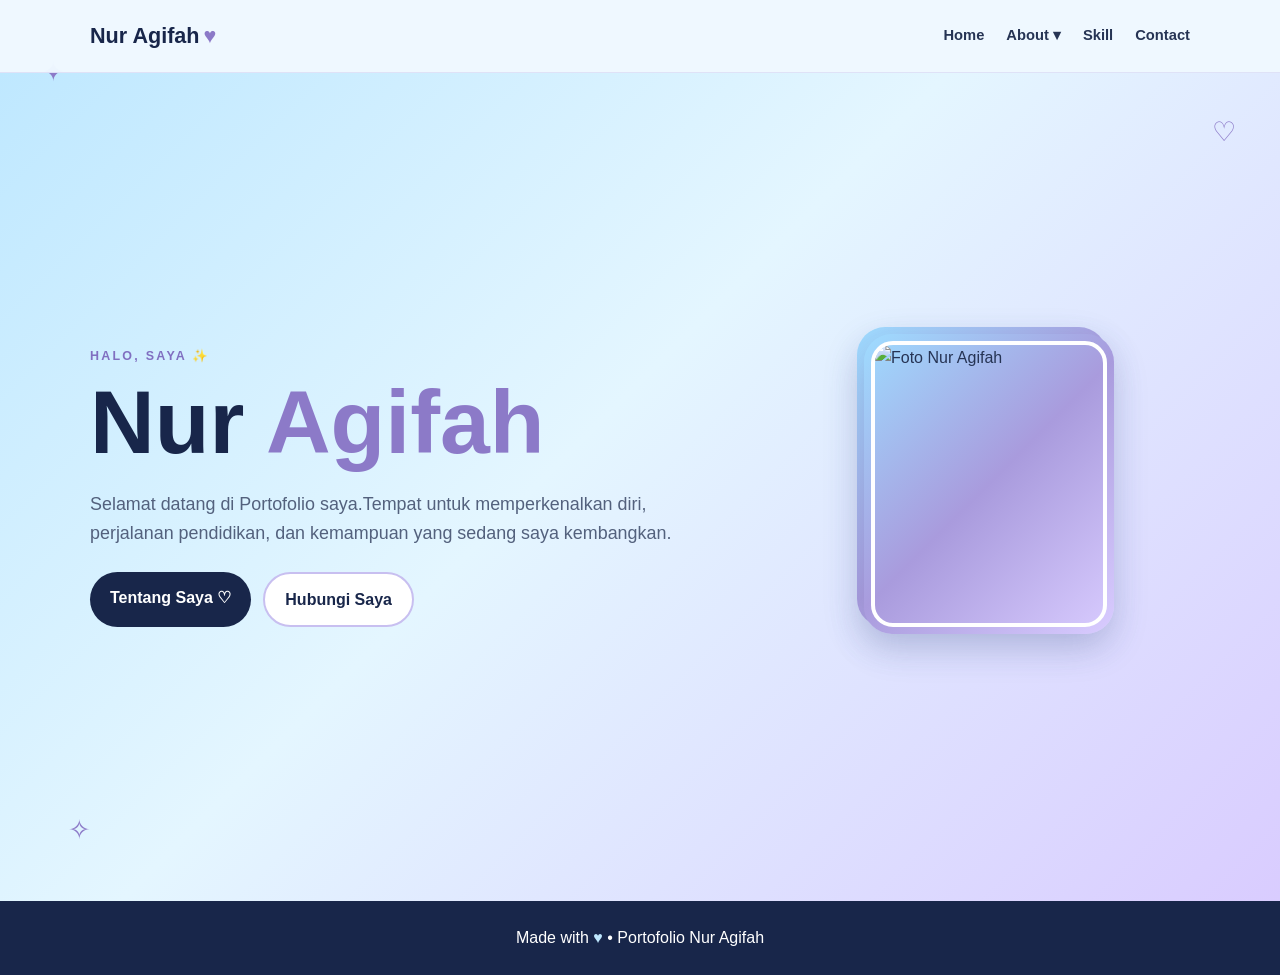
==== index.html @ 180d9f4a "Initial commit" ====
<!DOCTYPE html>
<html lang="id">
<head>
  <meta charset="UTF-8">
  <meta name="viewport" content="width=device-width, initial-scale=1.0">

  <title>Home | Nur Agifah</title>

  <meta
    name="description"
    content="Portfolio Nur Agifah dengan nuansa baby blue, lavender, cream, dan navy."
  >

  <link rel="stylesheet" href="css/reset.css">
  <link rel="stylesheet" href="css/variables.css">
  <link rel="stylesheet" href="css/components.css">
  <link rel="stylesheet" href="css/animations.css">
</head>

<body>

 <!-- ================= NAVBAR ================= -->

<header class="navbar">

  <div class="container nav-inner">

    <!-- BRAND -->
    <a class="brand" href="index.html">
      Nur Agifah<span>♥</span>
    </a>

    <!-- MOBILE MENU -->
    <button
      class="menu-toggle"
      aria-label="Buka menu"
      type="button"
    >
      ☰
    </button>

    <!-- NAVIGATION -->
    <nav class="nav-menu">

      <!-- HOME -->
      <a href="index.html">
        Home
      </a>

      <!-- ABOUT DROPDOWN -->
      <div class="dropdown">

        <button
          type="button"
          class="dropdown-btn"
        >
          About ▾
        </button>

        <div class="dropdown-menu">

          <a href="about.html#profil">
            Profil
          </a>

          <a href="about.html#pendidikan">
            Pendidikan
          </a>

        </div>

      </div>

      <!-- SKILL -->
      <a href="skill.html">
        Skill
      </a>

      <!-- CONTACT -->
      <a href="contact.html">
        Contact
      </a>

    </nav>

  </div>

</header>


    <!-- ================= HOME ================= -->

    <section id="home" class="hero section">

      <div class="container hero-grid">

        <div class="hero-copy reveal">

          <p class="eyebrow">
            HALO, SAYA ✨
          </p>

          <h1>
            Nur <span> Agifah</span>
          </h1>

          <p class="lead">
            Selamat datang di Portofolio saya.Tempat untuk memperkenalkan diri,
            perjalanan pendidikan, dan kemampuan
            yang sedang saya kembangkan.
          </p>

          <div class="hero-actions">

            <a
              href="about.html#profil"
              class="btn btn-primary"
            >
              Tentang Saya ♡
            </a>

            <a
              class="btn btn-secondary"
              href="contact.html"
            >
              Hubungi Saya
            </a>

          </div>

        </div>


        <!-- ================= PROFILE CARD ================= -->

        <div class="profile-photo">

          <div class="profile-photo">

            <img
              src="img/foto.jpeg"
              alt="Foto Nur Agifah"
            >

          </div>

          <div class="sparkle s1">
            ✦
          </div>

          <div class="sparkle s2">
            ♡
          </div>

          <div class="sparkle s3">
            ✧
          </div>

          </h3>

      
          </p>

        </div>

      </div>

    </section>

  </main>
  <!-- ================= FOOTER ================= -->

  <footer>

    <div class="container">

      Made with
      <span>♥</span>
      • Portofolio Nur Agifah

    </div>

  </footer>


  <script src="js/script.js"></script>

</body>
</html>
---- css/variables.css ----
:root {
  --baby: #bfe8ff;
  --lav: #d9ccff;
  --cream: #fff8e9;
  --navy: #18264a;
  --white: #fff;
  --text: #263454;
  --muted: #68738d;
  --shadow: 0 16px 40px rgba(24, 38, 74, 0.10);
  --radius: 24px;
}
---- css/components.css ----
/* ==================================================
   GLOBAL
================================================== */

body {
  background: #f8fbff;
  color: #263454;
  overflow-x: hidden;
}

.container {
  width: min(1100px, 92%);
  margin: auto;
}

.section {
  padding: 90px 0;
}

.cream-bg {
  background: linear-gradient(
    135deg,
    #bfe8ff 0%,
    #eaf7ff 45%,
    #d9ccff 100%
  );
}

.lavender-bg {
  background: linear-gradient(
    135deg,
    #eaf7ff 0%,
    #eee9ff 50%,
    #d9ccff 100%
  );
}


/* ==================================================
   NAVBAR
================================================== */

.navbar {
  position: sticky;
  top: 0;
  z-index: 20;

  background: rgba(239, 248, 255, 0.94);

  backdrop-filter: blur(12px);

  border-bottom: 1px solid rgba(126, 103, 200, 0.15);
}

.nav-inner {
  height: 72px;

  display: flex;
  align-items: center;
  justify-content: space-between;
}

.brand {
  font-weight: 900;
  font-size: 1.35rem;
  color: #18264a;
}

.brand span {
  color: #8c7ac8;
  margin-left: 4px;
}

.nav-menu {
  display: flex;
  align-items: center;
  gap: 22px;

  font-weight: 700;
  font-size: 0.92rem;
}

.nav-menu a:hover,
.dropdown-btn:hover {
  color: #806fc1;
}

.dropdown {
  position: relative;
}

.dropdown-btn {
  border: 0;
  background: none;

  color: #263454;

  font-weight: 700;

  cursor: pointer;
}

.dropdown-menu {
  display: none;

  position: absolute;

  top: 28px;
  left: -12px;

  background: #ffffff;

  border: 1px solid #ddd5f5;

  border-radius: 16px;

  padding: 10px;

  box-shadow: 0 15px 35px rgba(72, 74, 130, 0.14);

  min-width: 150px;
}

.dropdown:hover .dropdown-menu {
  display: block;
}

.dropdown-menu a {
  display: block;

  padding: 8px 12px;

  border-radius: 10px;
}

.dropdown-menu a:hover {
  background: #eee9ff;
}

.menu-toggle {
  display: none;

  border: 0;

  background: #bfe8ff;

  color: #18264a;

  padding: 8px 12px;

  border-radius: 12px;

  cursor: pointer;
}


/* ==================================================
   HERO / HOME
================================================== */

.hero {
  background: linear-gradient(
    135deg,
    #bfe8ff 0%,
    #e4f6ff 45%,
    #d9ccff 100%
  );

  min-height: calc(100vh - 72px);

  display: flex;
  align-items: center;
}

.hero-grid {
  display: grid;

  grid-template-columns: 1.2fr 0.8fr;

  gap: 60px;

  align-items: center;
}

.eyebrow {
  font-size: 0.78rem;

  letter-spacing: 0.18em;

  font-weight: 900;

  color: #806fc1;

  margin-bottom: 12px;
}

.hero h1 {
  font-size: clamp(3rem, 7vw, 5.8rem);

  line-height: 0.98;

  color: #18264a;

  max-width: 700px;
}

.hero h1 span {
  color: #8c7ac8;
}

.lead {
  font-size: 1.12rem;

  color: #53617d;

  max-width: 620px;

  margin: 24px 0;
}

.hero-actions {
  display: flex;

  gap: 12px;

  flex-wrap: wrap;
}

.btn {
  display: inline-block;

  padding: 13px 20px;

  border-radius: 999px;

  font-weight: 800;

  transition: 0.25s;
}

.btn:hover {
  transform: translateY(-3px);
}

.btn-primary {
  background: #18264a;

  color: white;
}

.btn-primary:hover {
  background: #4b5d91;
}

.btn-secondary {
  background: #ffffff;

  color: #18264a;

  border: 2px solid #c8bff0;
}

.btn-secondary:hover {
  background: #eee9ff;
}


/* ==================================================
   HERO CARD
================================================== */

.hero-card {
  min-height: 460px;

  max-width: 330px;

  margin: auto;

  width: 100%;

  background: rgba(255, 255, 255, 0.72);

  border: 2px solid rgba(255, 255, 255, 0.9);

  border-radius: 42px;

  display: flex;

  flex-direction: column;

  align-items: center;

  justify-content: center;

  box-shadow: 0 18px 45px rgba(73, 91, 145, 0.14);

  position: relative;
}


/* ==================================================
   PROFILE PHOTO
================================================== */

.profile-photo {
  width: 250px;
  height: 300px;

  margin: 0 auto 20px;

  padding: 7px;

  background: linear-gradient(
    135deg,
    #9edcff,
    #a99bdd,
    #d9ccff
  );

  border-radius: 28px;

  box-shadow:
    0 15px 35px rgba(73, 91, 145, 0.18);
}

.profile-photo img {
  width: 100%;
  height: 100%;

  object-fit: cover;

  display: block;

  border-radius: 22px;

  border: 4px solid white;
}

.hero-card h3 {
  margin-top: 20px;

  color: #18264a;
}

.hero-card p {
  color: #68738d;
}


/* ==================================================
   SPARKLE
================================================== */

.sparkle {
  position: absolute;

  font-size: 1.7rem;

  color: #8c7ac8;
}

.s1 {
  top: 50px;
  left: 42px;
}

.s2 {
  right: 44px;
  top: 110px;
}

.s3 {
  bottom: 48px;
  left: 68px;
}


/* ==================================================
   ABOUT
================================================== */

.two-col {
  display: grid;

  grid-template-columns: 0.8fr 1.2fr;

  gap: 50px;

  align-items: center;
}

#about {
  background: linear-gradient(
    135deg,
    #bfe8ff 0%,
    #eaf7ff 45%,
    #d9ccff 100%
  );
}

.section-heading h2 {
  font-size: clamp(2rem, 4vw, 3.2rem);

  line-height: 1.1;

  color: #18264a;
}

.section-heading h2 span {
  color: #8c7ac8;
}

.center {
  text-align: center;

  margin-bottom: 45px;
}

.card {
  background: #ffffff;

  border: 1px solid #e4def8;

  border-radius: 24px;

  padding: 28px;

  box-shadow:
    0 12px 30px rgba(73, 91, 145, 0.08);
}

.card p + p {
  margin-top: 12px;
}

.tag-row {
  display: flex;

  flex-wrap: wrap;

  gap: 9px;

  margin-top: 20px;
}

.tag-row span {
  background: #d9ccff;

  color: #3d326b;

  padding: 7px 12px;

  border-radius: 999px;

  font-weight: 700;

  font-size: 0.85rem;
}


/* ==================================================
   PROFIL AKU
================================================== */

.profile-section {
  min-height: calc(100vh - 72px);

  padding: 80px 0;

  background: linear-gradient(
    135deg,
    #bfe8ff 0%,
    #eaf7ff 45%,
    #d9ccff 100%
  );
}

.profile-section .section-heading h1 {
  font-size: clamp(2.4rem, 5vw, 3.6rem);

  line-height: 1.1;

  color: #18264a;

  margin-top: 8px;
}


/* ==================================================
   BINGKAI PROFIL
================================================== */

.profile-card {
  width: min(750px, 100%);

  margin: 30px auto 0;

  padding: 38px 45px;

  background: linear-gradient(
    135deg,
    rgba(255, 255, 255, 0.88),
    rgba(191, 232, 255, 0.45),
    rgba(217, 204, 255, 0.45)
  );

  border: 1px solid rgba(255, 255, 255, 0.95);

  border-radius: 30px;

  box-shadow:
    0 15px 35px rgba(73, 91, 145, 0.12);

  backdrop-filter: blur(10px);

  transition: 0.3s ease;
}

.profile-card:hover {
  transform: translateY(-5px);

  box-shadow:
    0 20px 45px rgba(73, 91, 145, 0.16);
}

.profile-card p {
  font-size: 18px;

  line-height: 1.7;

  margin-bottom: 18px;

  color: #303b59;
}

.profile-card p:last-child {
  margin-bottom: 0;
}

.profile-card strong {
  color: #6f5eaa;

  font-weight: 800;
}


/* ==================================================
   ABOUT BOX
================================================== */

.about-box {
  width: min(750px, 100%);

  margin: 35px auto 0;

  padding: 35px 40px;

  background: linear-gradient(
    135deg,
    rgba(255, 255, 255, 0.90),
    rgba(191, 232, 255, 0.55),
    rgba(217, 204, 255, 0.55)
  );

  border-radius: 28px;

  box-shadow:
    0 15px 35px rgba(73, 91, 145, 0.10);

  border: 1px solid rgba(255, 255, 255, 0.95);

  backdrop-filter: blur(10px);
}

.about-box .eyebrow {
  margin-bottom: 10px;
}

.about-box h2 {
  color: #18264a;

  font-size: clamp(1.8rem, 4vw, 2.5rem);

  line-height: 1.2;

  margin-bottom: 20px;
}

.about-box p:not(.eyebrow) {
  color: #303b59;

  font-size: 17px;

  line-height: 1.8;

  margin-bottom: 15px;
}

.about-box p:last-child {
  margin-bottom: 0;
}

.about-box strong {
  color: #6f5eaa;

  font-weight: 800;
}


/* ==================================================
   EDUCATION
================================================== */

#pendidikan {
  background: linear-gradient(
    135deg,
    #bfe8ff 0%,
    #eaf7ff 50%,
    #d9ccff 100%
  );
}

.timeline {
  max-width: 820px;

  margin: auto;
}

.timeline-item {
  display: grid;

  grid-template-columns: 60px 1fr;

  gap: 20px;

  margin-bottom: 20px;

  align-items: start;
}

.dot {
  width: 48px;
  height: 48px;

  border-radius: 50%;

  background: #bfe8ff;

  color: #18264a;

  display: grid;

  place-items: center;

  box-shadow:
    0 6px 15px rgba(100, 150, 190, 0.15);
}

.period {
  font-size: 0.8rem;

  color: #806fc1;

  font-weight: 800;
}

.timeline h3 {
  font-size: 1.5rem;

  color: #18264a;
}


/* ==================================================
   SKILLS
================================================== */

#skills {
  min-height: calc(100vh - 72px);

  padding: 85px 0;

  background: linear-gradient(
    135deg,
    #bfe8ff 0%,
    #eaf7ff 50%,
    #d9ccff 100%
  );
}


/* JUDUL SKILL */

#skills .section-heading {
  max-width: 850px;

  margin: 0 auto 45px;

  text-align: center;
}

#skills .section-heading .eyebrow {
  margin-bottom: 12px;
}

#skills .section-heading h2 {
  font-size: clamp(2rem, 4vw, 3rem);

  line-height: 1.2;

  color: #18264a;

  margin-bottom: 18px;
}

#skills .section-heading p:not(.eyebrow) {
  max-width: 650px;

  margin: 0 auto;

  color: #53617d;

  font-size: 1.05rem;

  line-height: 1.7;
}


/* GRID SKILL */

.skill-grid {
  width: 100%;

  display: grid;

  grid-template-columns:
    repeat(4, minmax(0, 1fr));

  gap: 22px;

  align-items: stretch;
}


/* KARTU SKILL */

.skill-card {
  min-height: 285px;

  background: rgba(255, 255, 255, 0.82);

  border: 1px solid rgba(255, 255, 255, 0.95);

  border-radius: 24px;

  padding: 28px;

  box-shadow:
    0 12px 30px rgba(73, 91, 145, 0.10);

  transition:
    transform 0.3s ease,
    box-shadow 0.3s ease;

  display: flex;

  flex-direction: column;
}


/* ICON */

.skill-card > div:first-child {
  font-size: 2.2rem;

  margin-bottom: 12px;
}


/* NAMA SKILL */

.skill-card h3 {
  color: #18264a;

  font-size: 1.3rem;

  margin: 0 0 12px;
}


/* DESKRIPSI SKILL */

.skill-card p {
  color: #53617d;

  font-size: 0.95rem;

  line-height: 1.6;

  margin-bottom: 20px;
}


/* BAR */

.bar {
  width: 100%;

  height: 9px;

  background: #e1eaff;

  border-radius: 999px;

  overflow: hidden;

  margin-top: auto;
}

.bar span {
  display: block;

  height: 100%;

  background: linear-gradient(
    90deg,
    #9edcff,
    #9b88d0
  );

  border-radius: 999px;
}


/* PERSENTASE */

.skill-card small {
  display: block;

  text-align: right;

  margin-top: 8px;

  font-size: 0.9rem;

  font-weight: 800;

  color: #6f5eaa;
}


/* HOVER */

.skill-card:hover {
  transform: translateY(-7px);

  box-shadow:
    0 18px 40px rgba(73, 91, 145, 0.16);
}


/* ==================================================
   CONTACT BOX
================================================== */

.contact-box {
  background: linear-gradient(
    135deg,
    #bfe8ff,
    #d9ccff
  );

  border-radius: 32px;

  padding: 42px;

  display: flex;

  justify-content: space-between;

  align-items: center;

  gap: 30px;

  box-shadow:
    0 16px 40px rgba(73, 91, 145, 0.12);
}

.contact-box h2 {
  font-size: clamp(2rem, 4vw, 3rem);

  line-height: 1.1;

  color: #18264a;
}

.contact-actions {
  display: flex;

  gap: 10px;

  flex-wrap: wrap;
}


/* ==================================================
   CONTACT PAGE
================================================== */

.contact-section {
  min-height: calc(100vh - 72px);

  padding: 80px 0;

  background: linear-gradient(
    135deg,
    #bfe8ff,
    #eaf7ff,
    #d9ccff
  );

  display: flex;

  align-items: center;
}

.contact-card {
  display: grid;

  grid-template-columns: 0.9fr 1.1fr;

  gap: 45px;

  background: rgba(255, 255, 255, 0.76);

  border: 1px solid rgba(255, 255, 255, 0.95);

  border-radius: 30px;

  padding: 45px;

  box-shadow:
    0 20px 50px rgba(73, 91, 145, 0.12);

  backdrop-filter: blur(10px);
}


/* ==================================================
   CONTACT LEFT
================================================== */

.contact-info h1 {
  font-size: clamp(2.2rem, 5vw, 3.5rem);

  line-height: 1.1;

  color: #18264a;

  margin-bottom: 18px;
}

.contact-description {
  color: #68738d;

  max-width: 450px;

  margin-bottom: 30px;
}

.contact-detail {
  display: flex;

  flex-direction: column;

  gap: 20px;
}

.contact-item {
  display: flex;

  align-items: center;

  gap: 15px;

  padding: 15px;

  background: rgba(255, 255, 255, 0.75);

  border: 1px solid #e4def8;

  border-radius: 18px;

  transition: 0.3s ease;
}

.contact-item:hover {
  transform: translateX(6px);

  box-shadow:
    0 8px 20px rgba(73, 91, 145, 0.10);
}

.contact-icon {
  width: 48px;
  height: 48px;

  border-radius: 50%;

  background: #d9ccff;

  color: #5c4c94;

  display: grid;

  place-items: center;

  font-size: 1.3rem;
}

.contact-item h3 {
  font-size: 0.9rem;

  color: #18264a;

  margin-bottom: 2px;
}

.contact-item a {
  color: #806fc1;

  font-size: 0.9rem;

  font-weight: 600;
}

.contact-item a:hover {
  text-decoration: underline;

  color: #6553a0;
}


/* ==================================================
   CONTACT FORM
================================================== */

.contact-form {
  background: rgba(255, 255, 255, 0.72);

  border-radius: 24px;

  padding: 30px;
}

.form-title {
  display: flex;

  align-items: center;

  justify-content: center;

  gap: 8px;

  margin-bottom: 25px;
}

.form-title span {
  font-size: 1.2rem;
}

.form-title h2 {
  color: #18264a;

  font-size: 1.4rem;
}

.form-group {
  margin-bottom: 16px;
}

.form-group label {
  display: block;

  font-size: 0.85rem;

  font-weight: 700;

  color: #18264a;

  margin-bottom: 6px;
}

.form-group input,
.form-group textarea {
  width: 100%;

  border: 1px solid #d8d2e8;

  border-radius: 12px;

  padding: 12px 14px;

  background: rgba(255, 255, 255, 0.85);

  color: #18264a;

  outline: none;

  transition: 0.25s ease;

  box-sizing: border-box;
}

.form-group input:focus,
.form-group textarea:focus {
  border-color: #9edcff;

  box-shadow:
    0 0 0 3px rgba(158, 220, 255, 0.25);
}

.form-group textarea {
  resize: vertical;

  min-height: 120px;
}

.send-button {
  border: none;

  background: #8c7ac8;

  color: white;

  padding: 12px 24px;

  border-radius: 999px;

  font-weight: 800;

  cursor: pointer;

  transition: 0.3s ease;
}

.send-button:hover {
  transform: translateY(-3px);

  background: #7563b0;

  box-shadow:
    0 8px 20px rgba(117, 99, 176, 0.25);
}


/* ==================================================
   FOOTER
================================================== */

footer {
  background: #18264a;

  color: white;

  padding: 24px;

  text-align: center;
}

footer span {
  color: #bfe8ff;
}


/* ==================================================
   TABLET
================================================== */

@media (max-width: 800px) {

  .nav-menu {
    display: none;

    position: absolute;

    top: 72px;

    left: 0;

    right: 0;

    background: #edf8ff;

    padding: 18px;

    flex-direction: column;

    align-items: stretch;

    box-shadow:
      0 15px 30px rgba(73, 91, 145, 0.12);
  }

  .nav-menu.open {
    display: flex;
  }

  .menu-toggle {
    display: block;
  }

  .dropdown-menu {
    position: static;

    box-shadow: none;

    margin-top: 6px;

    background: #eee9ff;
  }

  .dropdown:hover .dropdown-menu {
    display: none;
  }

  .dropdown.open .dropdown-menu {
    display: block;
  }

  .hero-grid,
  .two-col {
    grid-template-columns: 1fr;
  }

  .hero-card {
    min-height: 440px;
  }

  .skill-grid {
    grid-template-columns:
      repeat(2, minmax(0, 1fr));

    gap: 18px;
  }

  .project-grid {
    grid-template-columns: 1fr;
  }

  .contact-box {
    flex-direction: column;

    align-items: flex-start;
  }

  .contact-section {
    padding: 50px 0;
  }

  .contact-card {
    grid-template-columns: 1fr;

    padding: 25px;

    gap: 30px;
  }

  .contact-form {
    padding: 20px;
  }
}


/* ==================================================
   SMALL MOBILE
================================================== */

@media (max-width: 600px) {

  .profile-section {
    padding: 60px 0;
  }

  .profile-card {
    padding: 28px 22px;

    border-radius: 24px;
  }

  .profile-card p {
    font-size: 16px;
  }

  .about-box {
    padding: 28px 22px;

    border-radius: 24px;
  }

  .about-box h2 {
    font-size: 1.8rem;
  }

  .about-box p:not(.eyebrow) {
    font-size: 16px;
  }
}


/* ==================================================
   EXTRA SMALL MOBILE
================================================== */

@media (max-width: 480px) {

  .section {
    padding: 65px 0;
  }

  .skill-grid {
    grid-template-columns: 1fr;
  }

  .hero h1 {
    font-size: 3.1rem;
  }

  .hero-card {
    max-width: 300px;

    min-height: 430px;
  }

  .profile-photo {
    width: 220px;

    height: 270px;
  }

  .timeline-item {
    grid-template-columns: 48px 1fr;
  }

  .dot {
    width: 42px;

    height: 42px;
  }

  .contact-box {
    padding: 28px;
  }

  .skill-card {
    min-height: 270px;

    padding: 24px;
  }
}
---- css/animations.css ----
.reveal {
  opacity: 0;
  transform: translateY(22px);
  transition: opacity 0.7s ease, transform 0.7s ease;
}

.reveal.visible {
  opacity: 1;
  transform: none;
}

.float {
  animation: float 4s ease-in-out infinite;
}

@keyframes float {
  0%,
  100% {
    transform: translateY(0);
  }

  50% {
    transform: translateY(-12px);
  }
}

@media (prefers-reduced-motion: reduce) {
  * {
    scroll-behavior: auto !important;
    animation: none !important;
    transition: none !important;
  }
}
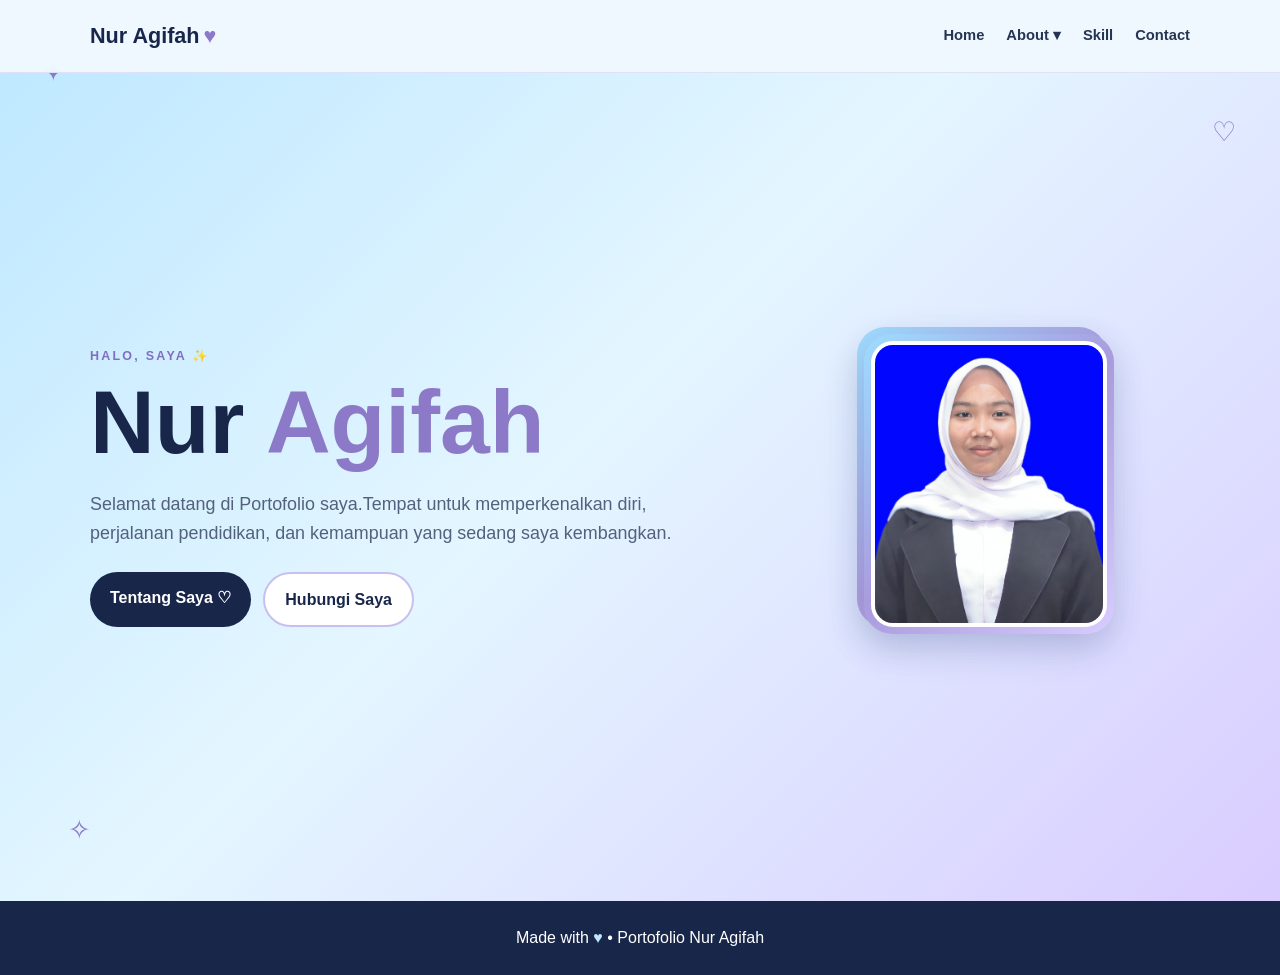
==== commit 18fd5861: "menyimpan perubahan html dan foto" ====
--- a/index.html
+++ b/index.html
@@ -138,7 +138,7 @@
           <div class="profile-photo">
 
             <img
-              src="img/foto.jpeg"
+              src="img/Foto.jpeg"
               alt="Foto Nur Agifah"
             >
 
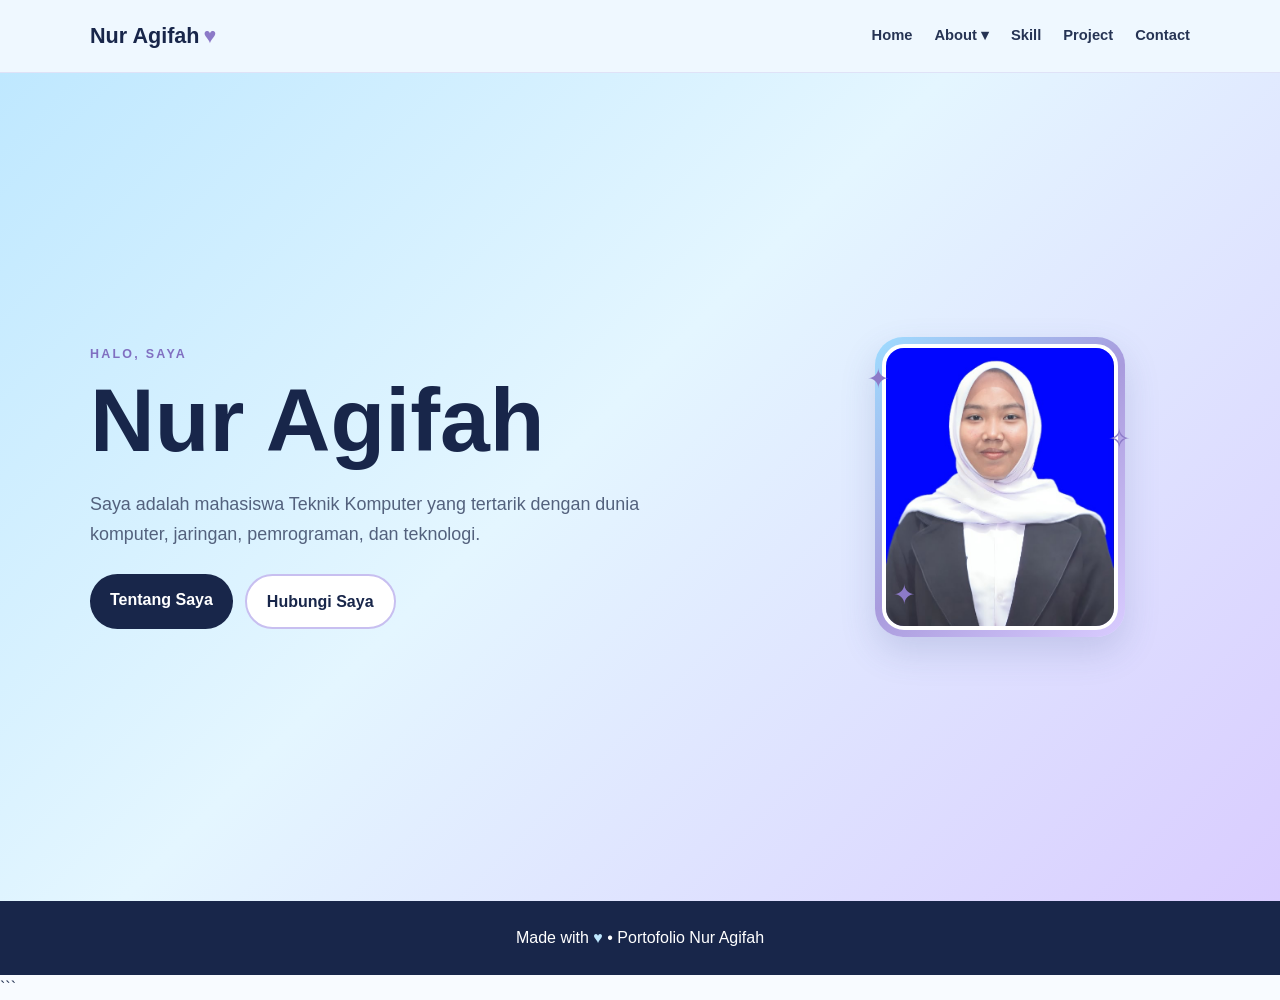
==== commit e72b954b: "Initial commit" ====
--- a/index.html
+++ b/index.html
@@ -1,189 +1,237 @@
 <!DOCTYPE html>
 <html lang="id">
+
 <head>
-  <meta charset="UTF-8">
-  <meta name="viewport" content="width=device-width, initial-scale=1.0">
-
-  <title>Home | Nur Agifah</title>
-
-  <meta
-    name="description"
-    content="Portfolio Nur Agifah dengan nuansa baby blue, lavender, cream, dan navy."
-  >
-
-  <link rel="stylesheet" href="css/reset.css">
-  <link rel="stylesheet" href="css/variables.css">
-  <link rel="stylesheet" href="css/components.css">
-  <link rel="stylesheet" href="css/animations.css">
+
+    <meta charset="UTF-8">
+
+    <meta name="viewport"
+          content="width=device-width, initial-scale=1.0">
+
+    <title>Home | Nur Agifah</title>
+
+    <meta name="description"
+          content="Portfolio Nur Agifah - Mahasiswa Teknik Komputer">
+
+    <link rel="stylesheet" href="css/reset.css">
+    <link rel="stylesheet" href="css/variables.css">
+    <link rel="stylesheet" href="css/components.css">
+    <link rel="stylesheet" href="css/animations.css">
+
 </head>
 
+
 <body>
 
- <!-- ================= NAVBAR ================= -->
+
+<!-- ==================================================
+     NAVBAR
+================================================== -->
 
 <header class="navbar">
 
-  <div class="container nav-inner">
-
-    <!-- BRAND -->
-    <a class="brand" href="index.html">
-      Nur Agifah<span>♥</span>
-    </a>
-
-    <!-- MOBILE MENU -->
-    <button
-      class="menu-toggle"
-      aria-label="Buka menu"
-      type="button"
-    >
-      ☰
-    </button>
-
-    <!-- NAVIGATION -->
-    <nav class="nav-menu">
-
-      <!-- HOME -->
-      <a href="index.html">
-        Home
-      </a>
-
-      <!-- ABOUT DROPDOWN -->
-      <div class="dropdown">
-
-        <button
-          type="button"
-          class="dropdown-btn"
-        >
-          About ▾
-        </button>
-
-        <div class="dropdown-menu">
-
-          <a href="about.html#profil">
-            Profil
-          </a>
-
-          <a href="about.html#pendidikan">
-            Pendidikan
-          </a>
+    <div class="container nav-inner">
+
+        <a class="brand" href="index.html">
+            Nur Agifah<span>♥</span>
+        </a>
+
+
+        <nav class="nav-menu">
+
+            <!-- HOME -->
+            <a href="index.html">
+                Home
+            </a>
+
+
+            <!-- ABOUT DROPDOWN -->
+            <div class="dropdown">
+
+                <button
+                    type="button"
+                    class="dropdown-btn"
+                >
+                    About ▾
+                </button>
+
+
+                <div class="dropdown-menu">
+
+                    <a href="about.html#profil">
+                        Profil
+                    </a>
+
+                    <a href="about.html#pendidikan">
+                        Pendidikan
+                    </a>
+
+                </div>
+
+            </div>
+
+
+            <!-- SKILL -->
+            <a href="skill.html">
+                Skill
+            </a>
+
+
+            <!-- PROJECT -->
+            <a href="project.html">
+                Project
+            </a>
+
+
+            <!-- CONTACT -->
+            <a href="contact.html">
+                Contact
+            </a>
+
+        </nav>
+
+    </div>
+
+</header>
+
+
+
+<!-- ==================================================
+     HOME
+================================================== -->
+
+<main>
+
+    <section class="hero">
+
+        <div class="container">
+
+            <div class="hero-grid">
+
+
+                <!-- ==================================================
+                     FOTO PROFIL
+                ================================================== -->
+
+                <div class="hero-card reveal">
+
+
+                    <!-- Hiasan -->
+                    <div class="sparkle s1">
+                        ✦
+                    </div>
+
+                    <div class="sparkle s2">
+                        ✧
+                    </div>
+
+                    <div class="sparkle s3">
+                        ✦
+                    </div>
+
+
+                    <!-- Foto -->
+                    <div class="profile-photo">
+
+                        <img
+                            src="img/Foto.jpeg"
+                            alt="Foto Nur Agifah"
+                        >
+
+                    </div>
+
+
+                </div>
+
+
+
+                <!-- ==================================================
+                     TEKS HOME
+                ================================================== -->
+
+                <div class="reveal">
+
+
+                    <p class="eyebrow">
+                        HALO, SAYA
+                    </p>
+
+
+                    <h1>
+                        Nur Agifah
+                    </h1>
+
+
+                    <p class="lead">
+
+                        Saya adalah mahasiswa Teknik Komputer
+                        yang tertarik dengan dunia komputer,
+                        jaringan, pemrograman, dan teknologi.
+
+                    </p>
+
+
+                    <!-- Tombol -->
+                    <div class="hero-actions">
+
+
+                        <a
+                            href="about.html"
+                            class="btn btn-primary"
+                        >
+                            Tentang Saya
+                        </a>
+
+
+                        <a
+                            href="contact.html"
+                            class="btn btn-secondary"
+                        >
+                            Hubungi Saya
+                        </a>
+
+
+                    </div>
+
+
+                </div>
+
+
+            </div>
 
         </div>
 
-      </div>
-
-      <!-- SKILL -->
-      <a href="skill.html">
-        Skill
-      </a>
-
-      <!-- CONTACT -->
-      <a href="contact.html">
-        Contact
-      </a>
-
-    </nav>
-
-  </div>
-
-</header>
-
-
-    <!-- ================= HOME ================= -->
-
-    <section id="home" class="hero section">
-
-      <div class="container hero-grid">
-
-        <div class="hero-copy reveal">
-
-          <p class="eyebrow">
-            HALO, SAYA ✨
-          </p>
-
-          <h1>
-            Nur <span> Agifah</span>
-          </h1>
-
-          <p class="lead">
-            Selamat datang di Portofolio saya.Tempat untuk memperkenalkan diri,
-            perjalanan pendidikan, dan kemampuan
-            yang sedang saya kembangkan.
-          </p>
-
-          <div class="hero-actions">
-
-            <a
-              href="about.html#profil"
-              class="btn btn-primary"
-            >
-              Tentang Saya ♡
-            </a>
-
-            <a
-              class="btn btn-secondary"
-              href="contact.html"
-            >
-              Hubungi Saya
-            </a>
-
-          </div>
-
-        </div>
-
-
-        <!-- ================= PROFILE CARD ================= -->
-
-        <div class="profile-photo">
-
-          <div class="profile-photo">
-
-            <img
-              src="img/Foto.jpeg"
-              alt="Foto Nur Agifah"
-            >
-
-          </div>
-
-          <div class="sparkle s1">
-            ✦
-          </div>
-
-          <div class="sparkle s2">
-            ♡
-          </div>
-
-          <div class="sparkle s3">
-            ✧
-          </div>
-
-          </h3>
-
-      
-          </p>
-
-        </div>
-
-      </div>
-
     </section>
 
-  </main>
-  <!-- ================= FOOTER ================= -->
-
-  <footer>
+</main>
+
+
+
+<!-- ==================================================
+     FOOTER
+================================================== -->
+
+<footer>
 
     <div class="container">
 
-      Made with
-      <span>♥</span>
-      • Portofolio Nur Agifah
+        Made with <span>♥</span>
+        • Portofolio Nur Agifah
 
     </div>
 
-  </footer>
-
-
-  <script src="js/script.js"></script>
+</footer>
+
+
+
+<!-- ==================================================
+     JAVASCRIPT
+================================================== -->
+
+<script src="js/script.js"></script>
+
 
 </body>
-</html>+
+</html>
+```
--- a/css/components.css
+++ b/css/components.css
@@ -3,36 +3,14 @@
 ================================================== */
 
 body {
-  background: #f8fbff;
-  color: #263454;
-  overflow-x: hidden;
+    background: #f8fbff;
+    color: #263454;
+    overflow-x: hidden;
 }
 
 .container {
-  width: min(1100px, 92%);
-  margin: auto;
-}
-
-.section {
-  padding: 90px 0;
-}
-
-.cream-bg {
-  background: linear-gradient(
-    135deg,
-    #bfe8ff 0%,
-    #eaf7ff 45%,
-    #d9ccff 100%
-  );
-}
-
-.lavender-bg {
-  background: linear-gradient(
-    135deg,
-    #eaf7ff 0%,
-    #eee9ff 50%,
-    #d9ccff 100%
-  );
+    width: min(1100px, 92%);
+    margin: auto;
 }
 
 
@@ -41,1003 +19,759 @@
 ================================================== */
 
 .navbar {
-  position: sticky;
-  top: 0;
-  z-index: 20;
-
-  background: rgba(239, 248, 255, 0.94);
-
-  backdrop-filter: blur(12px);
-
-  border-bottom: 1px solid rgba(126, 103, 200, 0.15);
+    position: sticky;
+    top: 0;
+    z-index: 20;
+
+    background: rgba(239, 248, 255, 0.94);
+    backdrop-filter: blur(12px);
+
+    border-bottom: 1px solid rgba(126, 103, 200, 0.15);
 }
 
 .nav-inner {
-  height: 72px;
-
-  display: flex;
-  align-items: center;
-  justify-content: space-between;
+    height: 72px;
+
+    display: flex;
+    align-items: center;
+    justify-content: space-between;
 }
 
 .brand {
-  font-weight: 900;
-  font-size: 1.35rem;
-  color: #18264a;
+    font-weight: 900;
+    font-size: 1.35rem;
+
+    color: #18264a;
+    text-decoration: none;
 }
 
 .brand span {
-  color: #8c7ac8;
-  margin-left: 4px;
+    color: #8c7ac8;
+    margin-left: 4px;
 }
 
 .nav-menu {
-  display: flex;
-  align-items: center;
-  gap: 22px;
-
-  font-weight: 700;
-  font-size: 0.92rem;
+    display: flex;
+    align-items: center;
+
+    gap: 22px;
+
+    font-weight: 700;
+    font-size: 0.92rem;
+}
+
+.nav-menu a {
+    color: #263454;
+    text-decoration: none;
 }
 
 .nav-menu a:hover,
 .dropdown-btn:hover {
-  color: #806fc1;
-}
+    color: #806fc1;
+}
+
+
+/* ==================================================
+   DROPDOWN
+================================================== */
 
 .dropdown {
-  position: relative;
+    position: relative;
 }
 
 .dropdown-btn {
-  border: 0;
-  background: none;
-
-  color: #263454;
-
-  font-weight: 700;
-
-  cursor: pointer;
+    border: 0;
+    background: none;
+
+    color: #263454;
+    font-weight: 700;
+    font-size: 0.92rem;
+
+    cursor: pointer;
 }
 
 .dropdown-menu {
-  display: none;
-
-  position: absolute;
-
-  top: 28px;
-  left: -12px;
-
-  background: #ffffff;
-
-  border: 1px solid #ddd5f5;
-
-  border-radius: 16px;
-
-  padding: 10px;
-
-  box-shadow: 0 15px 35px rgba(72, 74, 130, 0.14);
-
-  min-width: 150px;
-}
-
-.dropdown:hover .dropdown-menu {
-  display: block;
+    display: none;
+
+    position: absolute;
+    top: 28px;
+    left: -12px;
+
+    background: #ffffff;
+
+    border: 1px solid #ddd5f5;
+    border-radius: 16px;
+
+    padding: 10px;
+
+    box-shadow: 0 15px 35px rgba(72, 74, 130, 0.14);
+
+    min-width: 150px;
+}
+
+.dropdown:hover .dropdown-menu,
+.dropdown.open .dropdown-menu {
+    display: block;
 }
 
 .dropdown-menu a {
-  display: block;
-
-  padding: 8px 12px;
-
-  border-radius: 10px;
+    display: block;
+
+    padding: 8px 12px;
+
+    border-radius: 10px;
 }
 
 .dropdown-menu a:hover {
-  background: #eee9ff;
-}
-
-.menu-toggle {
-  display: none;
-
-  border: 0;
-
-  background: #bfe8ff;
-
-  color: #18264a;
-
-  padding: 8px 12px;
-
-  border-radius: 12px;
-
-  cursor: pointer;
-}
-
-
-/* ==================================================
-   HERO / HOME
+    background: #eee9ff;
+}
+
+
+/* ==================================================
+   HERO
 ================================================== */
 
 .hero {
-  background: linear-gradient(
-    135deg,
-    #bfe8ff 0%,
-    #e4f6ff 45%,
-    #d9ccff 100%
-  );
-
-  min-height: calc(100vh - 72px);
-
-  display: flex;
-  align-items: center;
+    background: linear-gradient(
+        135deg,
+        #bfe8ff 0%,
+        #e4f6ff 45%,
+        #d9ccff 100%
+    );
+
+    min-height: calc(100vh - 72px);
+
+    display: flex;
+    align-items: center;
 }
 
 .hero-grid {
-  display: grid;
-
-  grid-template-columns: 1.2fr 0.8fr;
-
-  gap: 60px;
-
-  align-items: center;
+    width: 100%;
+
+    display: grid;
+
+    grid-template-columns: 1fr 380px;
+
+    gap: 70px;
+
+    align-items: center;
+}
+
+
+/* ==================================================
+   TEKS HOME
+================================================== */
+
+.hero-grid > div:first-child {
+    grid-column: 2;
+    grid-row: 1;
+}
+
+.hero-grid > div:last-child {
+    grid-column: 1;
+    grid-row: 1;
+
+    text-align: left;
 }
 
 .eyebrow {
-  font-size: 0.78rem;
-
-  letter-spacing: 0.18em;
-
-  font-weight: 900;
-
-  color: #806fc1;
-
-  margin-bottom: 12px;
+    font-size: 0.78rem;
+
+    letter-spacing: 0.18em;
+
+    font-weight: 900;
+
+    color: #806fc1;
+
+    margin-bottom: 12px;
 }
 
 .hero h1 {
-  font-size: clamp(3rem, 7vw, 5.8rem);
-
-  line-height: 0.98;
-
-  color: #18264a;
-
-  max-width: 700px;
-}
-
-.hero h1 span {
-  color: #8c7ac8;
+    font-size: clamp(3rem, 7vw, 5.8rem);
+
+    line-height: 0.98;
+
+    color: #18264a;
+
+    max-width: 700px;
+}
+
+.hero h2 {
+    color: #263d69;
+
+    margin-top: 15px;
 }
 
 .lead {
-  font-size: 1.12rem;
-
-  color: #53617d;
-
-  max-width: 620px;
-
-  margin: 24px 0;
-}
+    font-size: 1.12rem;
+
+    color: #53617d;
+
+    max-width: 620px;
+
+    margin: 24px 0;
+
+    line-height: 1.7;
+}
+
+
+/* ==================================================
+   FOTO DI KANAN
+================================================== */
+
+.hero-card {
+    position: relative;
+
+    width: 100%;
+    max-width: 350px;
+
+    margin: auto;
+
+    padding: 0;
+
+    background: transparent;
+
+    border: none;
+    border-radius: 0;
+
+    display: flex;
+
+    flex-direction: column;
+
+    align-items: center;
+    justify-content: center;
+
+    box-shadow: none;
+}
+
+.profile-photo {
+    width: 250px;
+    height: 300px;
+
+    margin: 0 auto;
+
+    padding: 7px;
+
+    background: linear-gradient(
+        135deg,
+        #9edcff,
+        #a99bdd,
+        #d9ccff
+    );
+
+    border-radius: 28px;
+
+    box-shadow:
+        0 15px 35px rgba(73, 91, 145, 0.18);
+}
+
+.profile-photo img {
+    width: 100%;
+    height: 100%;
+
+    object-fit: cover;
+
+    display: block;
+
+    border-radius: 22px;
+
+    border: 4px solid white;
+}
+
+
+/* ==================================================
+   SPARKLE
+================================================== */
+
+.sparkle {
+    position: absolute;
+
+    font-size: 1.7rem;
+
+    color: #8c7ac8;
+}
+
+.s1 {
+    top: 20px;
+    left: 42px;
+}
+
+.s2 {
+    right: 44px;
+    top: 80px;
+}
+
+.s3 {
+    bottom: 20px;
+    left: 68px;
+}
+
+
+/* ==================================================
+   BUTTON
+================================================== */
 
 .hero-actions {
-  display: flex;
-
-  gap: 12px;
-
-  flex-wrap: wrap;
-}
-
-.btn {
-  display: inline-block;
-
-  padding: 13px 20px;
-
-  border-radius: 999px;
-
-  font-weight: 800;
-
-  transition: 0.25s;
-}
-
-.btn:hover {
-  transform: translateY(-3px);
-}
-
-.btn-primary {
-  background: #18264a;
-
-  color: white;
-}
-
-.btn-primary:hover {
-  background: #4b5d91;
-}
-
-.btn-secondary {
-  background: #ffffff;
-
-  color: #18264a;
-
-  border: 2px solid #c8bff0;
-}
-
-.btn-secondary:hover {
-  background: #eee9ff;
-}
-
-
-/* ==================================================
-   HERO CARD
-================================================== */
-
-.hero-card {
-  min-height: 460px;
-
-  max-width: 330px;
-
-  margin: auto;
-
-  width: 100%;
-
-  background: rgba(255, 255, 255, 0.72);
-
-  border: 2px solid rgba(255, 255, 255, 0.9);
-
-  border-radius: 42px;
-
-  display: flex;
-
-  flex-direction: column;
-
-  align-items: center;
-
-  justify-content: center;
-
-  box-shadow: 0 18px 45px rgba(73, 91, 145, 0.14);
-
-  position: relative;
-}
-
-
-/* ==================================================
-   PROFILE PHOTO
-================================================== */
-
-.profile-photo {
-  width: 250px;
-  height: 300px;
-
-  margin: 0 auto 20px;
-
-  padding: 7px;
-
-  background: linear-gradient(
-    135deg,
-    #9edcff,
-    #a99bdd,
-    #d9ccff
-  );
-
-  border-radius: 28px;
-
-  box-shadow:
-    0 15px 35px rgba(73, 91, 145, 0.18);
-}
-
-.profile-photo img {
-  width: 100%;
-  height: 100%;
-
-  object-fit: cover;
-
-  display: block;
-
-  border-radius: 22px;
-
-  border: 4px solid white;
-}
-
-.hero-card h3 {
-  margin-top: 20px;
-
-  color: #18264a;
-}
-
-.hero-card p {
-  color: #68738d;
-}
-
-
-/* ==================================================
-   SPARKLE
-================================================== */
-
-.sparkle {
-  position: absolute;
-
-  font-size: 1.7rem;
-
-  color: #8c7ac8;
-}
-
-.s1 {
-  top: 50px;
-  left: 42px;
-}
-
-.s2 {
-  right: 44px;
-  top: 110px;
-}
-
-.s3 {
-  bottom: 48px;
-  left: 68px;
-}
-
-
-/* ==================================================
-   ABOUT
-================================================== */
-
-.two-col {
-  display: grid;
-
-  grid-template-columns: 0.8fr 1.2fr;
-
-  gap: 50px;
-
-  align-items: center;
-}
-
-#about {
-  background: linear-gradient(
-    135deg,
-    #bfe8ff 0%,
-    #eaf7ff 45%,
-    #d9ccff 100%
-  );
-}
-
+    display: flex;
+
+    gap: 12px;
+
+    flex-wrap: wrap;
+}
+
+.btn,
+.button {
+    display: inline-block;
+
+    padding: 13px 20px;
+
+    border-radius: 999px;
+
+    font-weight: 800;
+
+    text-decoration: none;
+
+    transition: 0.25s;
+}
+
+.btn:hover,
+.button:hover {
+    transform: translateY(-3px);
+}
+
+.btn-primary,
+.button {
+    background: #18264a;
+
+    color: white;
+}
+
+.btn-primary:hover,
+.button:hover {
+    background: #4b5d91;
+}
+
+.btn-secondary,
+.button.secondary {
+    background: #ffffff;
+
+    color: #18264a;
+
+    border: 2px solid #c8bff0;
+}
+
+.btn-secondary:hover,
+.button.secondary:hover {
+    background: #eee9ff;
+}
+
+
+/* ==================================================
+   SECTION
+================================================== */
+
+.section {
+    padding: 80px 0;
+}
+
+.section-heading {
+    margin-bottom: 45px;
+}
+
+.section-heading.center {
+    text-align: center;
+}
+
+.section-heading h1,
 .section-heading h2 {
-  font-size: clamp(2rem, 4vw, 3.2rem);
-
-  line-height: 1.1;
-
-  color: #18264a;
-}
-
-.section-heading h2 span {
-  color: #8c7ac8;
-}
-
-.center {
-  text-align: center;
-
-  margin-bottom: 45px;
-}
-
-.card {
-  background: #ffffff;
-
-  border: 1px solid #e4def8;
-
-  border-radius: 24px;
-
-  padding: 28px;
-
-  box-shadow:
-    0 12px 30px rgba(73, 91, 145, 0.08);
-}
-
-.card p + p {
-  margin-top: 12px;
-}
-
-.tag-row {
-  display: flex;
-
-  flex-wrap: wrap;
-
-  gap: 9px;
-
-  margin-top: 20px;
-}
-
-.tag-row span {
-  background: #d9ccff;
-
-  color: #3d326b;
-
-  padding: 7px 12px;
-
-  border-radius: 999px;
-
-  font-weight: 700;
-
-  font-size: 0.85rem;
-}
-
-
-/* ==================================================
-   PROFIL AKU
+    color: #18264a;
+}
+
+
+/* ==================================================
+   ABOUT - PROFIL
 ================================================== */
 
 .profile-section {
-  min-height: calc(100vh - 72px);
-
-  padding: 80px 0;
-
-  background: linear-gradient(
-    135deg,
-    #bfe8ff 0%,
-    #eaf7ff 45%,
-    #d9ccff 100%
-  );
-}
-
-.profile-section .section-heading h1 {
-  font-size: clamp(2.4rem, 5vw, 3.6rem);
-
-  line-height: 1.1;
-
-  color: #18264a;
-
-  margin-top: 8px;
-}
-
-
-/* ==================================================
-   BINGKAI PROFIL
-================================================== */
+    padding: 80px 0;
+
+    background: #f8fbff;
+}
 
 .profile-card {
-  width: min(750px, 100%);
-
-  margin: 30px auto 0;
-
-  padding: 38px 45px;
-
-  background: linear-gradient(
-    135deg,
-    rgba(255, 255, 255, 0.88),
-    rgba(191, 232, 255, 0.45),
-    rgba(217, 204, 255, 0.45)
-  );
-
-  border: 1px solid rgba(255, 255, 255, 0.95);
-
-  border-radius: 30px;
-
-  box-shadow:
-    0 15px 35px rgba(73, 91, 145, 0.12);
-
-  backdrop-filter: blur(10px);
-
-  transition: 0.3s ease;
-}
-
-.profile-card:hover {
-  transform: translateY(-5px);
-
-  box-shadow:
-    0 20px 45px rgba(73, 91, 145, 0.16);
+    max-width: 1000px;
+
+    margin: auto;
+
+    padding: 35px 40px;
+
+    background: #ffffff;
+
+    border: 1px solid #dddff5;
+
+    border-radius: 25px;
+
+    box-shadow:
+        0 12px 30px rgba(73, 91, 145, 0.10);
+
+    box-sizing: border-box;
 }
 
 .profile-card p {
-  font-size: 18px;
-
-  line-height: 1.7;
-
-  margin-bottom: 18px;
-
-  color: #303b59;
+    color: #53617d;
+
+    font-size: 1rem;
+
+    line-height: 1.8;
+
+    margin-bottom: 18px;
 }
 
 .profile-card p:last-child {
-  margin-bottom: 0;
+    margin-bottom: 0;
 }
 
 .profile-card strong {
-  color: #6f5eaa;
-
-  font-weight: 800;
-}
-
-
-/* ==================================================
-   ABOUT BOX
-================================================== */
-
-.about-box {
-  width: min(750px, 100%);
-
-  margin: 35px auto 0;
-
-  padding: 35px 40px;
-
-  background: linear-gradient(
-    135deg,
-    rgba(255, 255, 255, 0.90),
-    rgba(191, 232, 255, 0.55),
-    rgba(217, 204, 255, 0.55)
-  );
-
-  border-radius: 28px;
-
-  box-shadow:
-    0 15px 35px rgba(73, 91, 145, 0.10);
-
-  border: 1px solid rgba(255, 255, 255, 0.95);
-
-  backdrop-filter: blur(10px);
-}
-
-.about-box .eyebrow {
-  margin-bottom: 10px;
-}
-
-.about-box h2 {
-  color: #18264a;
-
-  font-size: clamp(1.8rem, 4vw, 2.5rem);
-
-  line-height: 1.2;
-
-  margin-bottom: 20px;
-}
-
-.about-box p:not(.eyebrow) {
-  color: #303b59;
-
-  font-size: 17px;
-
-  line-height: 1.8;
-
-  margin-bottom: 15px;
-}
-
-.about-box p:last-child {
-  margin-bottom: 0;
-}
-
-.about-box strong {
-  color: #6f5eaa;
-
-  font-weight: 800;
-}
-
-
-/* ==================================================
-   EDUCATION
-================================================== */
-
-#pendidikan {
-  background: linear-gradient(
-    135deg,
-    #bfe8ff 0%,
-    #eaf7ff 50%,
-    #d9ccff 100%
-  );
-}
+    color: #18264a;
+}
+
+
+/* ==================================================
+   ABOUT - PENDIDIKAN
+================================================== */
 
 .timeline {
-  max-width: 820px;
-
-  margin: auto;
+    max-width: 900px;
+
+    margin: auto;
+
+    display: flex;
+
+    flex-direction: column;
+
+    gap: 25px;
 }
 
 .timeline-item {
-  display: grid;
-
-  grid-template-columns: 60px 1fr;
-
-  gap: 20px;
-
-  margin-bottom: 20px;
-
-  align-items: start;
-}
-
-.dot {
-  width: 48px;
-  height: 48px;
-
-  border-radius: 50%;
-
-  background: #bfe8ff;
-
-  color: #18264a;
-
-  display: grid;
-
-  place-items: center;
-
-  box-shadow:
-    0 6px 15px rgba(100, 150, 190, 0.15);
-}
-
-.period {
-  font-size: 0.8rem;
-
-  color: #806fc1;
-
-  font-weight: 800;
-}
-
-.timeline h3 {
-  font-size: 1.5rem;
-
-  color: #18264a;
-}
-
-
-/* ==================================================
-   SKILLS
-================================================== */
-
-#skills {
-  min-height: calc(100vh - 72px);
-
-  padding: 85px 0;
-
-  background: linear-gradient(
-    135deg,
-    #bfe8ff 0%,
-    #eaf7ff 50%,
-    #d9ccff 100%
-  );
-}
-
-
-/* JUDUL SKILL */
-
-#skills .section-heading {
-  max-width: 850px;
-
-  margin: 0 auto 45px;
-
-  text-align: center;
-}
-
-#skills .section-heading .eyebrow {
-  margin-bottom: 12px;
-}
-
-#skills .section-heading h2 {
-  font-size: clamp(2rem, 4vw, 3rem);
-
-  line-height: 1.2;
-
-  color: #18264a;
-
-  margin-bottom: 18px;
-}
-
-#skills .section-heading p:not(.eyebrow) {
-  max-width: 650px;
-
-  margin: 0 auto;
-
-  color: #53617d;
-
-  font-size: 1.05rem;
-
-  line-height: 1.7;
-}
-
-
-/* GRID SKILL */
+    display: flex;
+
+    align-items: flex-start;
+
+    gap: 18px;
+}
+
+.timeline-item .dot {
+    width: 50px;
+    height: 50px;
+
+    flex-shrink: 0;
+
+    display: flex;
+
+    align-items: center;
+    justify-content: center;
+
+    background: #eee9ff;
+
+    border: 2px solid #d9ccff;
+
+    border-radius: 50%;
+
+    font-size: 1.3rem;
+}
+
+.timeline-item .card {
+    flex: 1;
+
+    padding: 22px 25px;
+
+    background: #ffffff;
+
+    border: 1px solid #dddff5;
+
+    border-radius: 20px;
+
+    box-shadow:
+        0 10px 25px rgba(73, 91, 145, 0.08);
+
+    transition: 0.3s ease;
+
+    box-sizing: border-box;
+}
+
+.timeline-item .card:hover {
+    transform: translateX(5px);
+
+    box-shadow:
+        0 15px 30px rgba(73, 91, 145, 0.14);
+}
+
+.timeline-item .period {
+    display: inline-block;
+
+    margin-bottom: 7px;
+
+    color: #806fc1;
+
+    font-size: 0.8rem;
+
+    font-weight: 700;
+}
+
+.timeline-item .card h3 {
+    margin-bottom: 6px;
+
+    color: #18264a;
+
+    font-size: 1.25rem;
+}
+
+.timeline-item .card p {
+    color: #53617d;
+
+    line-height: 1.6;
+}
+
+
+/* ==================================================
+   SKILL
+================================================== */
 
 .skill-grid {
-  width: 100%;
-
-  display: grid;
-
-  grid-template-columns:
-    repeat(4, minmax(0, 1fr));
-
-  gap: 22px;
-
-  align-items: stretch;
-}
-
-
-/* KARTU SKILL */
+    display: grid;
+
+    grid-template-columns: repeat(2, 1fr);
+
+    gap: 25px;
+}
 
 .skill-card {
-  min-height: 285px;
-
-  background: rgba(255, 255, 255, 0.82);
-
-  border: 1px solid rgba(255, 255, 255, 0.95);
-
-  border-radius: 24px;
-
-  padding: 28px;
-
-  box-shadow:
-    0 12px 30px rgba(73, 91, 145, 0.10);
-
-  transition:
-    transform 0.3s ease,
-    box-shadow 0.3s ease;
-
-  display: flex;
-
-  flex-direction: column;
-}
-
-
-/* ICON */
-
-.skill-card > div:first-child {
-  font-size: 2.2rem;
-
-  margin-bottom: 12px;
-}
-
-
-/* NAMA SKILL */
+    background: white;
+
+    border: 1px solid #dddff5;
+
+    border-radius: 24px;
+
+    padding: 28px;
+
+    box-shadow:
+        0 12px 30px rgba(73, 91, 145, 0.10);
+}
 
 .skill-card h3 {
-  color: #18264a;
-
-  font-size: 1.3rem;
-
-  margin: 0 0 12px;
-}
-
-
-/* DESKRIPSI SKILL */
+    color: #18264a;
+
+    margin: 10px 0;
+}
 
 .skill-card p {
-  color: #53617d;
-
-  font-size: 0.95rem;
-
-  line-height: 1.6;
-
-  margin-bottom: 20px;
-}
-
-
-/* BAR */
+    color: #53617d;
+
+    line-height: 1.6;
+}
 
 .bar {
-  width: 100%;
-
-  height: 9px;
-
-  background: #e1eaff;
-
-  border-radius: 999px;
-
-  overflow: hidden;
-
-  margin-top: auto;
+    width: 100%;
+
+    height: 10px;
+
+    background: #e9e6f8;
+
+    border-radius: 20px;
+
+    margin-top: 18px;
+
+    overflow: hidden;
 }
 
 .bar span {
-  display: block;
-
-  height: 100%;
-
-  background: linear-gradient(
-    90deg,
-    #9edcff,
-    #9b88d0
-  );
-
-  border-radius: 999px;
-}
-
-
-/* PERSENTASE */
+    display: block;
+
+    height: 100%;
+
+    background: linear-gradient(
+        90deg,
+        #9edcff,
+        #a99bdd
+    );
+
+    border-radius: 20px;
+}
 
 .skill-card small {
-  display: block;
-
-  text-align: right;
-
-  margin-top: 8px;
-
-  font-size: 0.9rem;
-
-  font-weight: 800;
-
-  color: #6f5eaa;
-}
-
-
-/* HOVER */
-
-.skill-card:hover {
-  transform: translateY(-7px);
-
-  box-shadow:
-    0 18px 40px rgba(73, 91, 145, 0.16);
-}
-
-
-/* ==================================================
-   CONTACT BOX
-================================================== */
-
-.contact-box {
-  background: linear-gradient(
-    135deg,
-    #bfe8ff,
-    #d9ccff
-  );
-
-  border-radius: 32px;
-
-  padding: 42px;
-
-  display: flex;
-
-  justify-content: space-between;
-
-  align-items: center;
-
-  gap: 30px;
-
-  box-shadow:
-    0 16px 40px rgba(73, 91, 145, 0.12);
-}
-
-.contact-box h2 {
-  font-size: clamp(2rem, 4vw, 3rem);
-
-  line-height: 1.1;
-
-  color: #18264a;
-}
-
-.contact-actions {
-  display: flex;
-
-  gap: 10px;
-
-  flex-wrap: wrap;
-}
-
-
-/* ==================================================
-   CONTACT PAGE
+    display: block;
+
+    margin-top: 8px;
+
+    color: #806fc1;
+
+    font-weight: bold;
+}
+
+
+/* ==================================================
+   CONTACT
 ================================================== */
 
 .contact-section {
-  min-height: calc(100vh - 72px);
-
-  padding: 80px 0;
-
-  background: linear-gradient(
-    135deg,
-    #bfe8ff,
-    #eaf7ff,
-    #d9ccff
-  );
-
-  display: flex;
-
-  align-items: center;
-}
+    min-height: calc(100vh - 72px);
+
+    padding: 80px 0;
+
+    background: linear-gradient(
+        135deg,
+        #e4f6ff 0%,
+        #f8fbff 50%,
+        #eee9ff 100%
+    );
+
+    display: flex;
+
+    align-items: center;
+}
+
+
+/* ==================================================
+   CONTACT CARD
+================================================== */
 
 .contact-card {
-  display: grid;
-
-  grid-template-columns: 0.9fr 1.1fr;
-
-  gap: 45px;
-
-  background: rgba(255, 255, 255, 0.76);
-
-  border: 1px solid rgba(255, 255, 255, 0.95);
-
-  border-radius: 30px;
-
-  padding: 45px;
-
-  box-shadow:
-    0 20px 50px rgba(73, 91, 145, 0.12);
-
-  backdrop-filter: blur(10px);
-}
-
-
-/* ==================================================
-   CONTACT LEFT
+    width: 100%;
+
+    max-width: 1000px;
+
+    margin: auto;
+
+    display: grid;
+
+    grid-template-columns: 1fr 1fr;
+
+    gap: 50px;
+
+    padding: 45px;
+
+    background: rgba(255, 255, 255, 0.82);
+
+    border: 1px solid rgba(255, 255, 255, 0.9);
+
+    border-radius: 30px;
+
+    box-shadow:
+        0 20px 50px rgba(73, 91, 145, 0.12);
+
+    box-sizing: border-box;
+}
+
+
+/* ==================================================
+   CONTACT INFO
 ================================================== */
 
 .contact-info h1 {
-  font-size: clamp(2.2rem, 5vw, 3.5rem);
-
-  line-height: 1.1;
-
-  color: #18264a;
-
-  margin-bottom: 18px;
+    margin: 10px 0 15px;
+
+    color: #18264a;
+
+    font-size: 2.8rem;
 }
 
 .contact-description {
-  color: #68738d;
-
-  max-width: 450px;
-
-  margin-bottom: 30px;
-}
+    color: #53617d;
+
+    line-height: 1.7;
+
+    margin-bottom: 30px;
+}
+
+
+/* ==================================================
+   CONTACT DETAIL
+================================================== */
 
 .contact-detail {
-  display: flex;
-
-  flex-direction: column;
-
-  gap: 20px;
-}
+    display: flex;
+
+    flex-direction: column;
+
+    gap: 20px;
+}
+
+
+/* ==================================================
+   CONTACT ITEM
+================================================== */
 
 .contact-item {
-  display: flex;
-
-  align-items: center;
-
-  gap: 15px;
-
-  padding: 15px;
-
-  background: rgba(255, 255, 255, 0.75);
-
-  border: 1px solid #e4def8;
-
-  border-radius: 18px;
-
-  transition: 0.3s ease;
+    display: flex;
+
+    align-items: center;
+
+    gap: 15px;
+
+    padding: 14px;
+
+    background: #f8fbff;
+
+    border: 1px solid #e1e5f5;
+
+    border-radius: 18px;
+
+    transition: 0.3s ease;
 }
 
 .contact-item:hover {
-  transform: translateX(6px);
-
-  box-shadow:
-    0 8px 20px rgba(73, 91, 145, 0.10);
-}
+    transform: translateX(5px);
+
+    box-shadow:
+        0 10px 25px rgba(73, 91, 145, 0.10);
+}
+
+
+/* ==================================================
+   CONTACT ICON
+================================================== */
 
 .contact-icon {
-  width: 48px;
-  height: 48px;
-
-  border-radius: 50%;
-
-  background: #d9ccff;
-
-  color: #5c4c94;
-
-  display: grid;
-
-  place-items: center;
-
-  font-size: 1.3rem;
-}
+    width: 45px;
+    height: 45px;
+
+    display: flex;
+
+    align-items: center;
+    justify-content: center;
+
+    background: #eee9ff;
+
+    border-radius: 14px;
+
+    font-size: 1.3rem;
+
+    flex-shrink: 0;
+}
+
+
+/* ==================================================
+   CONTACT TEXT
+================================================== */
 
 .contact-item h3 {
-  font-size: 0.9rem;
-
-  color: #18264a;
-
-  margin-bottom: 2px;
+    margin-bottom: 4px;
+
+    color: #18264a;
+
+    font-size: 1rem;
 }
 
 .contact-item a {
-  color: #806fc1;
-
-  font-size: 0.9rem;
-
-  font-weight: 600;
+    color: #806fc1;
+
+    text-decoration: none;
+
+    font-weight: 600;
 }
 
 .contact-item a:hover {
-  text-decoration: underline;
-
-  color: #6553a0;
+    text-decoration: underline;
 }
 
 
@@ -1046,111 +780,140 @@
 ================================================== */
 
 .contact-form {
-  background: rgba(255, 255, 255, 0.72);
-
-  border-radius: 24px;
-
-  padding: 30px;
-}
+    padding: 30px;
+
+    background: #ffffff;
+
+    border-radius: 24px;
+
+    border: 1px solid #dddff5;
+
+    box-shadow:
+        0 12px 30px rgba(73, 91, 145, 0.08);
+
+    box-sizing: border-box;
+}
+
+
+/* ==================================================
+   FORM TITLE
+================================================== */
 
 .form-title {
-  display: flex;
-
-  align-items: center;
-
-  justify-content: center;
-
-  gap: 8px;
-
-  margin-bottom: 25px;
-}
-
-.form-title span {
-  font-size: 1.2rem;
+    display: flex;
+
+    align-items: center;
+
+    gap: 10px;
+
+    margin-bottom: 25px;
 }
 
 .form-title h2 {
-  color: #18264a;
-
-  font-size: 1.4rem;
-}
+    color: #18264a;
+}
+
+
+/* ==================================================
+   FORM GROUP
+================================================== */
 
 .form-group {
-  margin-bottom: 16px;
+    margin-bottom: 18px;
 }
 
 .form-group label {
-  display: block;
-
-  font-size: 0.85rem;
-
-  font-weight: 700;
-
-  color: #18264a;
-
-  margin-bottom: 6px;
-}
+    display: block;
+
+    margin-bottom: 7px;
+
+    color: #263454;
+
+    font-weight: 700;
+}
+
+
+/* ==================================================
+   INPUT & TEXTAREA
+================================================== */
 
 .form-group input,
 .form-group textarea {
-  width: 100%;
-
-  border: 1px solid #d8d2e8;
-
-  border-radius: 12px;
-
-  padding: 12px 14px;
-
-  background: rgba(255, 255, 255, 0.85);
-
-  color: #18264a;
-
-  outline: none;
-
-  transition: 0.25s ease;
-
-  box-sizing: border-box;
+    width: 100%;
+
+    padding: 13px 15px;
+
+    border: 1px solid #d8dced;
+
+    border-radius: 12px;
+
+    background: #f8fbff;
+
+    color: #263454;
+
+    font-family: inherit;
+
+    font-size: 0.95rem;
+
+    outline: none;
+
+    box-sizing: border-box;
+
+    transition: 0.25s ease;
+}
+
+.form-group textarea {
+    resize: vertical;
+
+    min-height: 130px;
 }
 
 .form-group input:focus,
 .form-group textarea:focus {
-  border-color: #9edcff;
-
-  box-shadow:
-    0 0 0 3px rgba(158, 220, 255, 0.25);
-}
-
-.form-group textarea {
-  resize: vertical;
-
-  min-height: 120px;
-}
+    border-color: #a99bdd;
+
+    background: #ffffff;
+
+    box-shadow:
+        0 0 0 3px rgba(169, 155, 221, 0.15);
+}
+
+
+/* ==================================================
+   SEND BUTTON
+================================================== */
 
 .send-button {
-  border: none;
-
-  background: #8c7ac8;
-
-  color: white;
-
-  padding: 12px 24px;
-
-  border-radius: 999px;
-
-  font-weight: 800;
-
-  cursor: pointer;
-
-  transition: 0.3s ease;
+    width: 100%;
+
+    padding: 13px 20px;
+
+    border: none;
+
+    border-radius: 999px;
+
+    background: #18264a;
+
+    color: white;
+
+    font-family: inherit;
+
+    font-size: 1rem;
+
+    font-weight: 800;
+
+    cursor: pointer;
+
+    transition: 0.25s ease;
 }
 
 .send-button:hover {
-  transform: translateY(-3px);
-
-  background: #7563b0;
-
-  box-shadow:
-    0 8px 20px rgba(117, 99, 176, 0.25);
+    background: #4b5d91;
+
+    transform: translateY(-3px);
+
+    box-shadow:
+        0 10px 20px rgba(73, 91, 145, 0.18);
 }
 
 
@@ -1159,17 +922,416 @@
 ================================================== */
 
 footer {
-  background: #18264a;
-
-  color: white;
-
-  padding: 24px;
-
-  text-align: center;
+    background: #18264a;
+
+    color: white;
+
+    padding: 24px;
+
+    text-align: center;
 }
 
 footer span {
-  color: #bfe8ff;
+    color: #bfe8ff;
+}
+
+
+/* ==================================================
+   PROJECT
+================================================== */
+
+.project-section {
+    padding: 70px 0;
+
+    background: linear-gradient(
+        135deg,
+        var(--cream),
+        #f5f0ff,
+        #eaf8ff
+    );
+}
+
+
+/* ==================================================
+   PROJECT TITLE
+================================================== */
+
+.project-section .section-heading {
+    margin-bottom: 45px;
+}
+
+.project-title {
+    text-align: center;
+
+    margin-bottom: 35px;
+}
+
+.project-title h1 {
+    margin: 0;
+
+    color: var(--navy);
+
+    font-size: clamp(2rem, 4vw, 3rem);
+
+    font-weight: 900;
+}
+
+
+/* ==================================================
+   PROJECT CARD
+================================================== */
+
+.project-card {
+    width: 100%;
+
+    max-width: 1000px;
+
+    margin: 0 auto 50px;
+}
+
+
+/* ==================================================
+   JUDUL PROJECT
+================================================== */
+
+.project-card-title {
+    display: flex;
+
+    align-items: center;
+
+    gap: 12px;
+
+    padding-bottom: 14px;
+
+    margin-bottom: 20px;
+
+    border-bottom: 2px solid var(--navy);
+}
+
+.project-card-title span {
+    font-size: 1.4rem;
+}
+
+.project-card-title h2 {
+    margin: 0;
+
+    color: var(--navy);
+
+    font-size: 1.4rem;
+}
+
+
+/* ==================================================
+   BOX PROJECT
+================================================== */
+
+.project-box {
+    width: 100%;
+
+    padding: 30px;
+
+    box-sizing: border-box;
+
+    background: rgba(255, 255, 255, .82);
+
+    border: 1px solid rgba(24, 38, 74, .12);
+
+    border-radius: 22px;
+
+    box-shadow: var(--shadow);
+}
+
+
+/* ==================================================
+   BAGIAN LOGO + INFORMASI
+================================================== */
+
+.project-top {
+    display: grid;
+
+    grid-template-columns: 230px 1fr;
+
+    gap: 35px;
+
+    align-items: center;
+}
+
+
+/* ==================================================
+   LOGO PROJECT
+================================================== */
+
+.project-logo {
+    width: 230px;
+    height: 230px;
+
+    display: flex;
+
+    align-items: center;
+    justify-content: center;
+
+    overflow: hidden;
+
+    border-radius: 18px;
+
+    background:
+        linear-gradient(
+            135deg,
+            var(--baby),
+            var(--lav)
+        );
+}
+
+.project-logo img {
+    display: block;
+
+    width: 200px;
+    height: 200px;
+
+    max-width: 100%;
+    max-height: 100%;
+
+    object-fit: contain;
+
+    border-radius: 12px;
+
+    filter:
+        drop-shadow(
+            0 10px 18px
+            rgba(24, 38, 74, .12)
+        );
+}
+
+
+/* ==================================================
+   INFORMASI PROJECT
+================================================== */
+
+.project-info {
+    min-width: 0;
+}
+
+.project-badges {
+    display: flex;
+
+    flex-wrap: wrap;
+
+    gap: 8px;
+
+    margin-bottom: 12px;
+}
+
+.project-badges span {
+    display: inline-block;
+
+    padding: 7px 13px;
+
+    border-radius: 50px;
+
+    background: var(--lav);
+
+    color: var(--navy);
+
+    font-size: .8rem;
+
+    font-weight: 700;
+}
+
+.project-info h2 {
+    margin: 0 0 7px;
+
+    color: var(--navy);
+
+    font-size: 2rem;
+}
+
+.project-info h2 span {
+    color: #8a70d2;
+}
+
+.project-tagline {
+    margin: 0 0 12px;
+
+    color: var(--muted);
+
+    font-style: italic;
+}
+
+.project-info > p {
+    margin: 0;
+
+    color: var(--text);
+
+    line-height: 1.7;
+}
+
+.project-info strong {
+    color: var(--navy);
+}
+
+
+/* ==================================================
+   TEKNOLOGI
+================================================== */
+
+.project-tech {
+    display: flex;
+
+    flex-wrap: wrap;
+
+    gap: 8px;
+
+    margin-top: 18px;
+}
+
+.project-tech span {
+    display: inline-block;
+
+    padding: 7px 13px;
+
+    border: 1px solid rgba(24, 38, 74, .15);
+
+    border-radius: 8px;
+
+    background: var(--white);
+
+    color: var(--navy);
+
+    font-size: .85rem;
+
+    font-weight: 600;
+}
+
+
+/* ==================================================
+   KONSEP PROJECT
+================================================== */
+
+.project-concept {
+    margin-top: 30px;
+
+    padding: 18px 20px;
+
+    border-left: 4px solid var(--lav);
+
+    border-radius: 12px;
+
+    background:
+        linear-gradient(
+            135deg,
+            rgba(191, 232, 255, .35),
+            rgba(217, 204, 255, .35)
+        );
+}
+
+.project-concept h3 {
+    margin: 0 0 8px;
+
+    color: var(--navy);
+
+    font-size: 1.05rem;
+}
+
+.project-concept p {
+    margin: 0;
+
+    color: var(--text);
+
+    line-height: 1.7;
+}
+
+
+/* ==================================================
+   FITUR
+================================================== */
+
+.feature-title {
+    margin: 30px 0 18px;
+
+    color: var(--navy);
+
+    font-size: 1.1rem;
+}
+
+.feature-grid {
+    display: grid;
+
+    grid-template-columns: repeat(4, 1fr);
+
+    gap: 14px;
+}
+
+.feature-card {
+    min-width: 0;
+
+    padding: 18px;
+
+    background: var(--white);
+
+    border: 1px solid rgba(24, 38, 74, .12);
+
+    border-radius: 12px;
+
+    transition: 0.25s ease;
+}
+
+.feature-card:hover {
+    transform: translateY(-6px);
+
+    box-shadow:
+        0 16px 30px rgba(24, 38, 74, 0.12);
+}
+
+.feature-card > span {
+    display: flex;
+
+    align-items: center;
+    justify-content: center;
+
+    width: 28px;
+    height: 28px;
+
+    margin-bottom: 10px;
+
+    border-radius: 50%;
+
+    background: var(--navy);
+
+    color: var(--white);
+
+    font-size: .85rem;
+
+    font-weight: 700;
+}
+
+.feature-card h3,
+.feature-card h4 {
+    margin: 0 0 8px;
+
+    color: var(--navy);
+
+    font-size: 1rem;
+
+    font-weight: 900;
+}
+
+.feature-card p {
+    margin: 0;
+
+    color: var(--muted);
+
+    line-height: 1.6;
+
+    font-size: .9rem;
+}
+
+
+/* ==================================================
+   PROJECT KEDUA
+================================================== */
+
+.project-card + .project-card {
+    margin-top: 55px;
 }
 
 
@@ -1179,182 +1341,251 @@
 
 @media (max-width: 800px) {
 
-  .nav-menu {
-    display: none;
-
-    position: absolute;
-
-    top: 72px;
-
-    left: 0;
-
-    right: 0;
-
-    background: #edf8ff;
-
-    padding: 18px;
-
-    flex-direction: column;
-
-    align-items: stretch;
-
-    box-shadow:
-      0 15px 30px rgba(73, 91, 145, 0.12);
-  }
-
-  .nav-menu.open {
-    display: flex;
-  }
-
-  .menu-toggle {
-    display: block;
-  }
-
-  .dropdown-menu {
-    position: static;
-
-    box-shadow: none;
-
-    margin-top: 6px;
-
-    background: #eee9ff;
-  }
-
-  .dropdown:hover .dropdown-menu {
-    display: none;
-  }
-
-  .dropdown.open .dropdown-menu {
-    display: block;
-  }
-
-  .hero-grid,
-  .two-col {
-    grid-template-columns: 1fr;
-  }
-
-  .hero-card {
-    min-height: 440px;
-  }
-
-  .skill-grid {
-    grid-template-columns:
-      repeat(2, minmax(0, 1fr));
-
-    gap: 18px;
-  }
-
-  .project-grid {
-    grid-template-columns: 1fr;
-  }
-
-  .contact-box {
-    flex-direction: column;
-
-    align-items: flex-start;
-  }
-
-  .contact-section {
-    padding: 50px 0;
-  }
-
-  .contact-card {
-    grid-template-columns: 1fr;
-
-    padding: 25px;
-
-    gap: 30px;
-  }
-
-  .contact-form {
-    padding: 20px;
-  }
-}
-
-
-/* ==================================================
-   SMALL MOBILE
+    .nav-menu {
+        gap: 12px;
+    }
+
+
+    /* HOME */
+
+    .hero {
+        padding: 60px 0;
+    }
+
+    .hero-grid {
+        grid-template-columns: 1fr;
+
+        gap: 40px;
+
+        text-align: center;
+    }
+
+    .hero-grid > div:first-child {
+        grid-column: 1;
+
+        grid-row: 1;
+
+        max-width: 330px;
+    }
+
+    .hero-grid > div:last-child {
+        grid-column: 1;
+
+        grid-row: 2;
+
+        text-align: center;
+    }
+
+    .hero-actions {
+        justify-content: center;
+    }
+
+
+    /* ABOUT */
+
+    .profile-card {
+        padding: 30px;
+    }
+
+    .timeline {
+        width: 95%;
+    }
+
+
+    /* SKILL */
+
+    .skill-grid {
+        grid-template-columns: 1fr;
+    }
+
+
+    /* CONTACT */
+
+    .contact-card {
+        grid-template-columns: 1fr;
+
+        gap: 30px;
+
+        padding: 30px;
+    }
+
+    .contact-info h1 {
+        font-size: 2.3rem;
+    }
+
+
+    /* PROJECT */
+
+    .project-top {
+        grid-template-columns: 1fr;
+    }
+
+    .feature-grid {
+        grid-template-columns: 1fr 1fr;
+    }
+
+    .project-box {
+        padding: 25px;
+    }
+
+    .project-logo {
+        margin: 0 auto;
+    }
+
+    .project-info {
+        text-align: center;
+    }
+
+    .project-badges,
+    .project-tech {
+        justify-content: center;
+    }
+
+}
+
+
+/* ==================================================
+   MOBILE
 ================================================== */
 
 @media (max-width: 600px) {
 
-  .profile-section {
-    padding: 60px 0;
-  }
-
-  .profile-card {
-    padding: 28px 22px;
-
-    border-radius: 24px;
-  }
-
-  .profile-card p {
-    font-size: 16px;
-  }
-
-  .about-box {
-    padding: 28px 22px;
-
-    border-radius: 24px;
-  }
-
-  .about-box h2 {
-    font-size: 1.8rem;
-  }
-
-  .about-box p:not(.eyebrow) {
-    font-size: 16px;
-  }
-}
-
-
-/* ==================================================
-   EXTRA SMALL MOBILE
-================================================== */
-
-@media (max-width: 480px) {
-
-  .section {
-    padding: 65px 0;
-  }
-
-  .skill-grid {
-    grid-template-columns: 1fr;
-  }
-
-  .hero h1 {
-    font-size: 3.1rem;
-  }
-
-  .hero-card {
-    max-width: 300px;
-
-    min-height: 430px;
-  }
-
-  .profile-photo {
-    width: 220px;
-
-    height: 270px;
-  }
-
-  .timeline-item {
-    grid-template-columns: 48px 1fr;
-  }
-
-  .dot {
-    width: 42px;
-
-    height: 42px;
-  }
-
-  .contact-box {
-    padding: 28px;
-  }
-
-  .skill-card {
-    min-height: 270px;
-
-    padding: 24px;
-  }
+    .nav-inner {
+        height: 65px;
+    }
+
+    .nav-menu {
+        gap: 8px;
+
+        font-size: 0.8rem;
+    }
+
+
+    /* HOME */
+
+    .hero {
+        min-height: calc(100vh - 65px);
+
+        padding: 40px 0;
+    }
+
+    .hero-grid {
+        gap: 30px;
+    }
+
+    .hero-grid > div:first-child {
+        max-width: 280px;
+    }
+
+    .profile-photo {
+        width: 220px;
+
+        height: 270px;
+    }
+
+    .hero h1 {
+        font-size: 3.2rem;
+    }
+
+    .lead {
+        font-size: 1rem;
+    }
+
+
+    /* ABOUT */
+
+    .profile-section {
+        padding: 50px 0;
+    }
+
+    .profile-card {
+        padding: 22px;
+
+        border-radius: 20px;
+    }
+
+    .profile-card p {
+        font-size: 0.95rem;
+    }
+
+    .timeline {
+        width: 100%;
+    }
+
+    .timeline-item {
+        gap: 10px;
+    }
+
+    .timeline-item .dot {
+        width: 38px;
+        height: 38px;
+
+        font-size: 1rem;
+    }
+
+    .timeline-item .card {
+        padding: 18px;
+    }
+
+
+    /* SKILL */
+
+    .skill-grid {
+        grid-template-columns: 1fr;
+    }
+
+
+    /* CONTACT */
+
+    .contact-section {
+        padding: 50px 0;
+    }
+
+    .contact-card {
+        padding: 20px;
+
+        border-radius: 22px;
+    }
+
+    .contact-form {
+        padding: 20px;
+    }
+
+
+    /* PROJECT */
+
+    .project-section {
+        padding: 50px 15px;
+    }
+
+    .project-box {
+        padding: 18px;
+    }
+
+    .project-card-title h2 {
+        font-size: 1.1rem;
+    }
+
+    .project-logo {
+        width: 190px;
+        height: 190px;
+    }
+
+    .project-logo img {
+        width: 165px;
+        height: 165px;
+    }
+
+    .project-info h2 {
+        font-size: 1.5rem;
+    }
+
+    .feature-grid {
+        grid-template-columns: 1fr;
+    }
+
+    .feature-card {
+        padding: 18px;
+    }
+
 }
--- a/css/animations.css
+++ b/css/animations.css
@@ -1,33 +1,284 @@
+/* ==================================================
+   ANIMASI UMUM
+================================================== */
+
+/* Muncul dari bawah */
+
 .reveal {
-  opacity: 0;
-  transform: translateY(22px);
-  transition: opacity 0.7s ease, transform 0.7s ease;
-}
-
-.reveal.visible {
-  opacity: 1;
-  transform: none;
-}
-
-.float {
-  animation: float 4s ease-in-out infinite;
+    opacity: 0;
+    transform: translateY(30px);
+    animation: revealUp 1s ease forwards;
+}
+
+@keyframes revealUp {
+
+    from {
+        opacity: 0;
+        transform: translateY(30px);
+    }
+
+    to {
+        opacity: 1;
+        transform: translateY(0);
+    }
+
+}
+
+
+/* ==================================================
+   ANIMASI FOTO
+================================================== */
+
+.hero-card {
+    animation:
+        revealUp 1s ease forwards,
+        float 4s ease-in-out 1s infinite;
 }
 
 @keyframes float {
-  0%,
-  100% {
-    transform: translateY(0);
-  }
-
-  50% {
-    transform: translateY(-12px);
-  }
-}
+
+    0%,
+    100% {
+        transform: translateY(0);
+    }
+
+    50% {
+        transform: translateY(-10px);
+    }
+
+}
+
+
+/* ==================================================
+   ANIMASI TEKS HOME
+================================================== */
+
+.hero-grid > div:last-child {
+    animation:
+        textAppear 1s ease 0.2s both;
+}
+
+@keyframes textAppear {
+
+    from {
+        opacity: 0;
+        transform: translateX(-40px);
+    }
+
+    to {
+        opacity: 1;
+        transform: translateX(0);
+    }
+
+}
+
+
+/* ==================================================
+   ANIMASI FOTO SAAT HOVER
+================================================== */
+
+.profile-photo {
+    transition:
+        transform 0.4s ease,
+        box-shadow 0.4s ease;
+}
+
+.profile-photo:hover {
+    transform:
+        scale(1.03)
+        rotate(1deg);
+
+    box-shadow:
+        0 25px 50px
+        rgba(73, 91, 145, 0.25);
+}
+
+
+/* ==================================================
+   ANIMASI SPARKLE
+================================================== */
+
+.sparkle {
+    animation:
+        sparkle 2s ease-in-out infinite;
+}
+
+.s2 {
+    animation-delay:
+        0.5s;
+}
+
+.s3 {
+    animation-delay:
+        1s;
+}
+
+@keyframes sparkle {
+
+    0%,
+    100% {
+        opacity: 0.4;
+
+        transform:
+            scale(1);
+    }
+
+    50% {
+        opacity: 1;
+
+        transform:
+            scale(1.3);
+    }
+
+}
+
+
+/* ==================================================
+   ANIMASI TOMBOL
+================================================== */
+
+.btn,
+.button {
+    transition:
+        transform 0.25s ease,
+        box-shadow 0.25s ease,
+        background 0.25s ease;
+}
+
+.btn:hover,
+.button:hover {
+    transform:
+        translateY(-4px);
+
+    box-shadow:
+        0 10px 20px
+        rgba(73, 91, 145, 0.18);
+}
+
+
+/* ==================================================
+   ANIMASI SKILL CARD
+================================================== */
+
+.skill-card {
+    transition:
+        transform 0.3s ease,
+        box-shadow 0.3s ease;
+}
+
+.skill-card:hover {
+    transform:
+        translateY(-8px);
+
+    box-shadow:
+        0 20px 40px
+        rgba(73, 91, 145, 0.16);
+}
+
+/* ==================================================
+   ANIMASI BAR SKILL
+================================================== */
+
+.bar span {
+    display: block;
+    height: 100%;
+
+    border-radius: 20px;
+
+    animation: skillBar 1.5s ease forwards;
+}
+
+@keyframes skillBar {
+
+    from {
+        opacity: 0.3;
+    }
+
+    to {
+        opacity: 1;
+    }
+
+}
+/* ==================================================
+   ANIMASI PROJECT
+================================================== */
+
+.project-card {
+    transition:
+        transform 0.3s ease,
+        box-shadow 0.3s ease;
+}
+
+.project-card:hover {
+    transform:
+        translateY(-5px);
+}
+
+.project-logo img {
+    transition:
+        transform 0.4s ease;
+}
+
+.project-logo:hover img {
+    transform:
+        scale(1.04);
+}
+
+
+/* ==================================================
+   ANIMASI FEATURE CARD
+================================================== */
+
+.feature-card {
+    transition:
+        transform 0.25s ease,
+        box-shadow 0.25s ease;
+}
+
+.feature-card:hover {
+    transform:
+        translateY(-6px);
+
+    box-shadow:
+        0 16px 30px
+        rgba(24, 38, 74, 0.12);
+}
+
+
+/* ==================================================
+   ANIMASI CONTACT
+================================================== */
+
+.contact-item {
+    transition:
+        transform 0.3s ease,
+        box-shadow 0.3s ease;
+}
+
+.contact-item:hover {
+    transform:
+        translateX(5px);
+}
+
+
+/* ==================================================
+   MENGHORMATI PENGATURAN REDUCE MOTION
+================================================== */
 
 @media (prefers-reduced-motion: reduce) {
-  * {
-    scroll-behavior: auto !important;
-    animation: none !important;
-    transition: none !important;
-  }
+
+    *,
+    *::before,
+    *::after {
+
+        animation-duration:
+            0.01ms !important;
+
+        animation-iteration-count:
+            1 !important;
+
+        transition-duration:
+            0.01ms !important;
+    }
+
 }
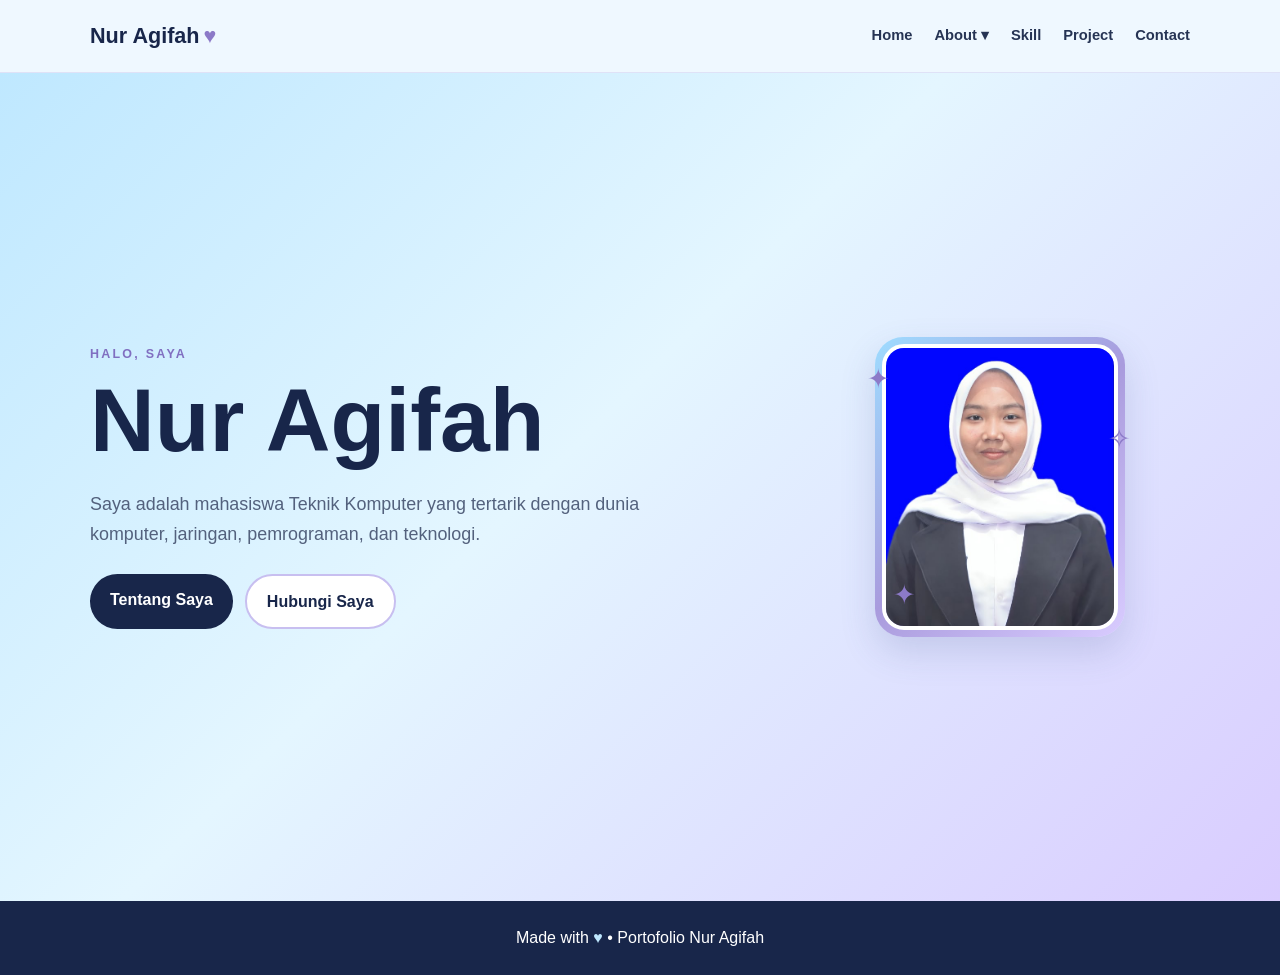
==== commit 99af34c9: "Initial commit" ====
--- a/index.html
+++ b/index.html
@@ -20,9 +20,7 @@
 
 </head>
 
-
 <body>
-
 
 <!-- ==================================================
      NAVBAR
@@ -36,14 +34,12 @@
             Nur Agifah<span>♥</span>
         </a>
 
-
         <nav class="nav-menu">
 
             <!-- HOME -->
             <a href="index.html">
                 Home
             </a>
-
 
             <!-- ABOUT DROPDOWN -->
             <div class="dropdown">
@@ -55,7 +51,6 @@
                     About ▾
                 </button>
 
-
                 <div class="dropdown-menu">
 
                     <a href="about.html#profil">
@@ -70,19 +65,16 @@
 
             </div>
 
-
             <!-- SKILL -->
             <a href="skill.html">
                 Skill
             </a>
 
-
             <!-- PROJECT -->
             <a href="project.html">
                 Project
             </a>
 
-
             <!-- CONTACT -->
             <a href="contact.html">
                 Contact
@@ -95,7 +87,6 @@
 </header>
 
 
-
 <!-- ==================================================
      HOME
 ================================================== -->
@@ -108,13 +99,9 @@
 
             <div class="hero-grid">
 
-
-                <!-- ==================================================
-                     FOTO PROFIL
-                ================================================== -->
+                <!-- FOTO PROFIL -->
 
                 <div class="hero-card reveal">
-
 
                     <!-- Hiasan -->
                     <div class="sparkle s1">
@@ -128,7 +115,6 @@
                     <div class="sparkle s3">
                         ✦
                     </div>
-
 
                     <!-- Foto -->
                     <div class="profile-photo">
@@ -140,28 +126,21 @@
 
                     </div>
 
-
                 </div>
 
 
-
-                <!-- ==================================================
-                     TEKS HOME
-                ================================================== -->
+                <!-- TEKS HOME -->
 
                 <div class="reveal">
-
 
                     <p class="eyebrow">
                         HALO, SAYA
                     </p>
 
-
                     <h1>
                         Nur Agifah
                     </h1>
 
-
                     <p class="lead">
 
                         Saya adalah mahasiswa Teknik Komputer
@@ -172,8 +151,8 @@
 
 
                     <!-- Tombol -->
+
                     <div class="hero-actions">
-
 
                         <a
                             href="about.html"
@@ -182,7 +161,6 @@
                             Tentang Saya
                         </a>
 
-
                         <a
                             href="contact.html"
                             class="btn btn-secondary"
@@ -190,13 +168,10 @@
                             Hubungi Saya
                         </a>
 
-
-                    </div>
-
+                    </div>
 
                 </div>
 
-
             </div>
 
         </div>
@@ -204,7 +179,6 @@
     </section>
 
 </main>
-
 
 
 <!-- ==================================================
@@ -223,15 +197,12 @@
 </footer>
 
 
-
 <!-- ==================================================
      JAVASCRIPT
 ================================================== -->
 
 <script src="js/script.js"></script>
 
-
 </body>
 
-</html>
-```
+</html>
